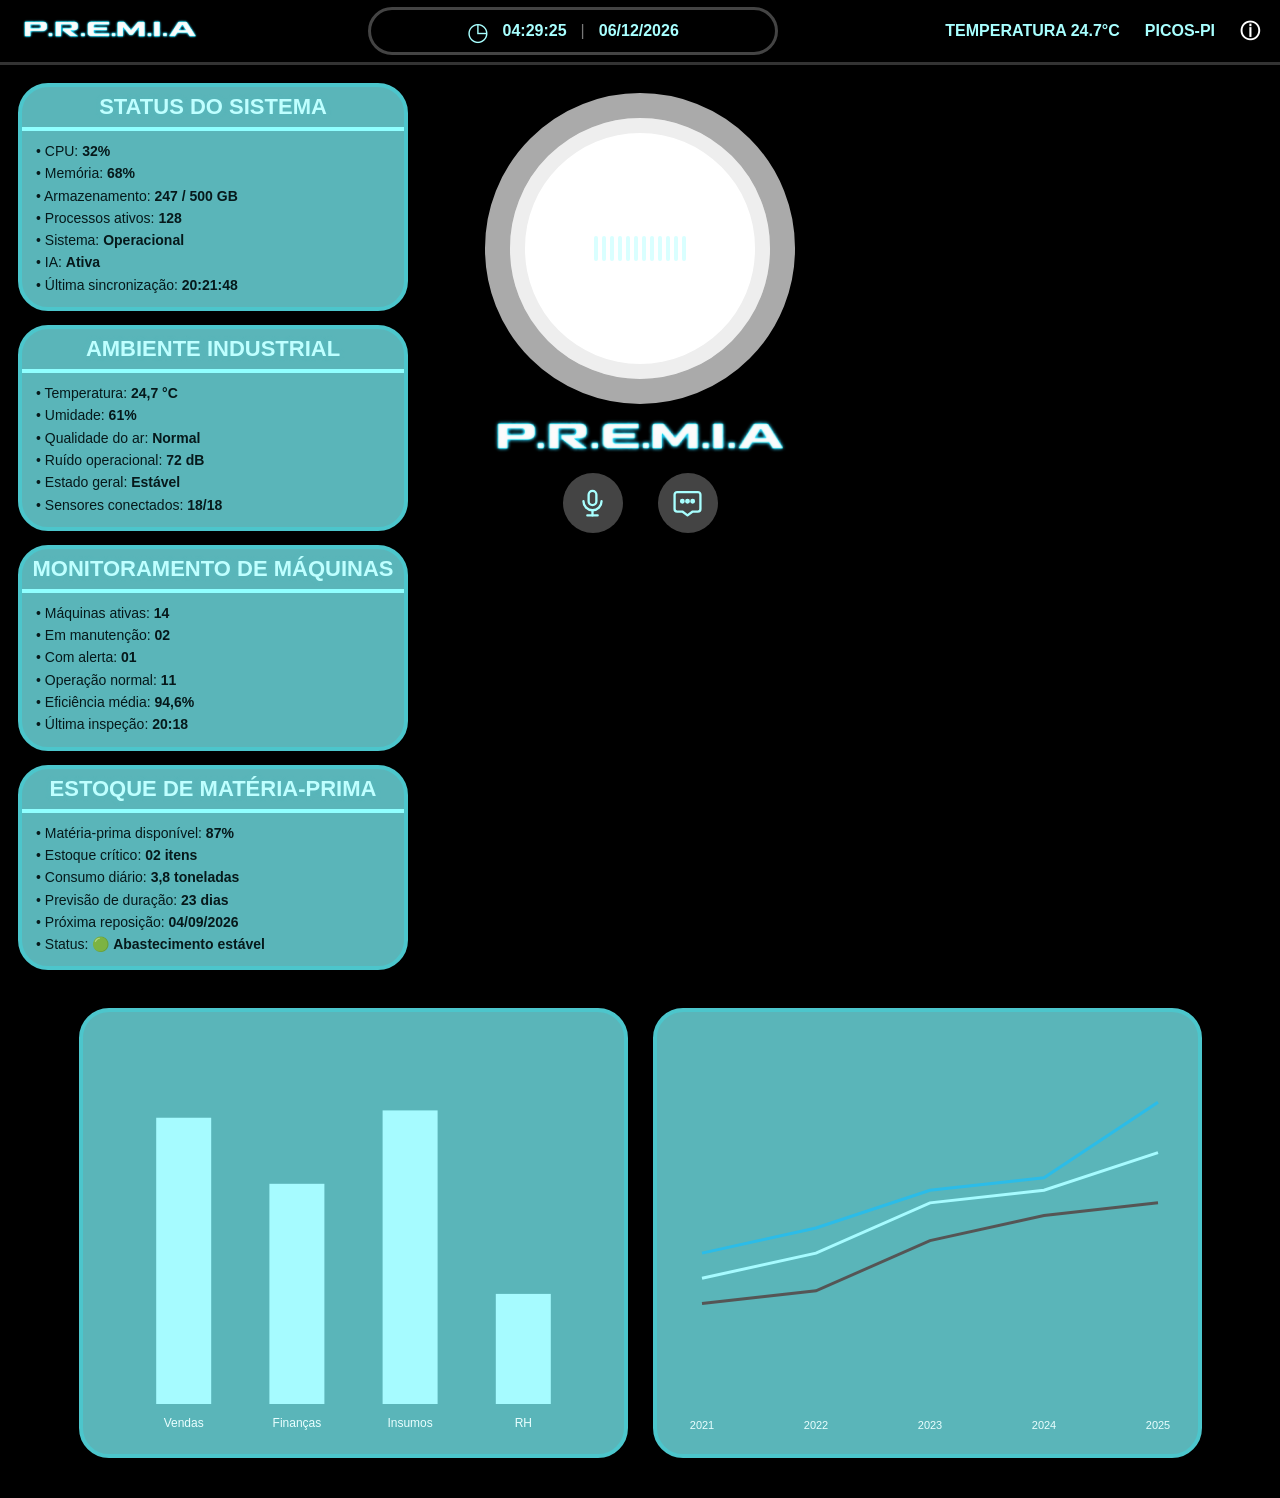
==== index.html @ b455c619 "Add files via upload" ====
<!DOCTYPE html>
<html lang="pt-BR">
<head>
    <meta charset="UTF-8">
    <meta name="viewport" content="width=device-width, initial-scale=1.0">
    <title>P.R.E.M.I.A.</title>
    <link rel="stylesheet" href="style.css">
</head>
<body>

    <!-- =====================================================
         CABEÇALHO
    ====================================================== -->
    <header class="cabecalho">
        <a href="./pag.html">
        <img src="./img/logo-premia.png" class="logo" alt="P.R.E.M.I.A. Logo">
        </a>

        <div class="relogio">
            <span>◷</span>
            <strong id="hora">00:00:00</strong>
            <span class="separador">|</span>
            <strong id="data">00/00/0000</strong>
        </div>

        <div class="local">
            <span>TEMPERATURA 24.7°C</span>
            <span>PICOS-PI</span>
            <span class="icone-info">ⓘ</span>
        </div>
    </header>

    <!-- =====================================================
         CONTEÚDO PRINCIPAL
    ====================================================== -->
    <main class="principal">

        <!-- =================================================
             LADO ESQUERDO (CARTOES DE STATUS)
        ================================================== -->
        <aside class="lateral">
            <!-- STATUS -->
            <section class="cartao">
                <h2>STATUS DO SISTEMA</h2>
                <div class="informacoes">
                    <p>• CPU: <b>32%</b></p>
                    <p>• Memória: <b>68%</b></p>
                    <p>• Armazenamento: <b>247 / 500 GB</b></p>
                    <p>• Processos ativos: <b>128</b></p>
                    <p>• Sistema: <b>Operacional</b></p>
                    <p>• IA: <b>Ativa</b></p>
                    <p>• Última sincronização: <b>20:21:48</b></p>
                </div>
            </section>

            <!-- AMBIENTE -->
            <section class="cartao">
                <h2>AMBIENTE INDUSTRIAL</h2>
                <div class="informacoes">
                    <p>• Temperatura: <b>24,7 °C</b></p>
                    <p>• Umidade: <b>61%</b></p>
                    <p>• Qualidade do ar: <b>Normal</b></p>
                    <p>• Ruído operacional: <b>72 dB</b></p>
                    <p>• Estado geral: <b>Estável</b></p>
                    <p>• Sensores conectados: <b>18/18</b></p>
                </div>
            </section>

            <!-- MÁQUINAS -->
            <section class="cartao">
                <h2>MONITORAMENTO DE MÁQUINAS</h2>
                <div class="informacoes">
                    <p>• Máquinas ativas: <b>14</b></p>
                    <p>• Em manutenção: <b>02</b></p>
                    <p>• Com alerta: <b>01</b></p>
                    <p>• Operação normal: <b>11</b></p>
                    <p>• Eficiência média: <b>94,6%</b></p>
                    <p>• Última inspeção: <b>20:18</b></p>
                </div>
            </section>

            <!-- ESTOQUE -->
            <section class="cartao">
                <h2>ESTOQUE DE MATÉRIA-PRIMA</h2>
                <div class="informacoes">
                    <p>• Matéria-prima disponível: <b>87%</b></p>
                    <p>• Estoque crítico: <b>02 itens</b></p>
                    <p>• Consumo diário: <b>3,8 toneladas</b></p>
                    <p>• Previsão de duração: <b>23 dias</b></p>
                    <p>• Próxima reposição: <b>04/09/2026</b></p>
                    <p>• Status: 🟢 <b>Abastecimento estável</b></p>
                </div>
            </section>
        </aside>

        <!-- =================================================
             CENTRO (ASSISTENTE E CARROSSEL)
        ================================================== -->
        <section class="centro">

            <!-- CÍRCULO DA P.R.E.M.I.A. -->
            <div class="circulo-premia">
                <div class="onda">
                    <span></span><span></span><span></span><span></span>
                    <span></span><span></span><span></span><span></span>
                    <span></span><span></span><span></span><span></span>
                </div>
            </div>

            <img src="./img/logo-premia.png" class="logo-grande" alt="P.R.E.M.I.A. Logo Grande">

            <!-- BOTÕES -->
            <div class="botoes">
                <!-- MICROFONE -->
                <button id="microfone" title="Falar com a P.R.E.M.I.A.">
                    <svg viewBox="0 0 24 24" class="icone">
                        <path d="M12 14a3 3 0 0 0 3-3V6a3 3 0 0 0-6 0v5a3 3 0 0 0 3 3Z"></path>
                        <path d="M5 11a7 7 0 0 0 14 0"></path>
                        <path d="M12 18v4"></path>
                        <path d="M8 22h8"></path>
                    </svg>
                </button>

                <!-- MENSAGEM -->
                <button id="mensagem" title="Abrir conversa">
                    <svg viewBox="0 0 24 24" class="icone">
                        <path d="M20 4H4a2 2 0 0 0-2 2v11a2 2 0 0 0 2 2h4l4 3 4-3h4a2 2 0 0 0 2-2V6a2 2 0 0 0-2-2Z"></path>
                        <circle cx="8" cy="11" r="1"></circle>
                        <circle cx="12" cy="11" r="1"></circle>
                        <circle cx="16" cy="11" r="1"></circle>
                    </svg>
                </button>
            </div>

            <!-- RESPOSTA DO ÁUDIO -->
            <div id="respostaAudio" class="resposta-audio">
                <div class="cabecalho-resposta">
                    <span class="ponto"></span>
                    <strong>P.R.E.M.I.A.</strong>
                </div>

                <div class="mensagem-usuario-audio">
                    <small>VOCÊ DISSE</small>
                    <p id="textoUsuario">Clique no microfone e fale.</p>
                </div>

                <div class="mensagem-bot-audio">
                    <small>P.R.E.M.I.A.</small>
                    <p id="textoResposta">Estou pronta para ajudar.</p>
                </div>

                <div class="status-audio">🔊 SISTEMA DE ÁUDIO ATIVO</div>
            </div>
        </section>

        <!-- =================================================
             LADO DIREITO (CHAT)
        ================================================== -->
        <aside id="chatbox" class="chatbox">
            <div class="chat-cabecalho">
                <strong>CONVERSA</strong>
            </div>

            <div id="mensagens" class="mensagens">
                <div class="mensagem-bot">
                    Olá! Sou sua assistente virtual P.R.E.M.I.A.<br><br>
                    Em que posso ajudá-lo(a) hoje?
                </div>
            </div>

            <div class="chat-input-area">
                <input type="text" id="chatInput" placeholder="Escrever uma mensagem...">
                <button id="sendBtn">➤</button>
            </div>
        </aside>
    </main>

    <!-- =====================================================
         GRÁFICOS
    ====================================================== -->
<section class="graficos">
    <div class="grafico">
        <canvas id="barChart"></canvas>
    </div>

    <div class="grafico">
        <canvas id="lineChart"></canvas>
    </div>
</section>

<script src="script.js"></script>

</body>
</html>
---- style.css ----
/* ===================================================== 
   RESET E CONFIGURAÇÕES GERAIS
===================================================== */ 
* { 
    margin: 0; 
    padding: 0; 
    box-sizing: border-box; 
} 

html, body { 
    width: 100%; 
    min-height: 100%; 
} 

body { 
    font-family: "Segoe UI", Arial, sans-serif; 
    background: #000; 
    color: white; 
    overflow-x: hidden; 
} 

/* ===================================================== 
   CABEÇALHO 
===================================================== */ 
.cabecalho { 
    width: 100%; 
    height: 65px; 
    border-bottom: 3px solid #333; 
    display: flex; 
    align-items: center; 
    justify-content: space-between; 
    padding: 0 20px; 
    background: #000; 
} 

.logo { 
    width: 180px; 
    height: auto; 
} 

.relogio { 
    width: 410px; 
    height: 48px; 
    border: 3px solid #444; 
    border-radius: 30px; 
    display: flex; 
    justify-content: center; 
    align-items: center; 
    gap: 14px; 
    color: #a8ffff; 
} 

.relogio span:first-child { 
    font-size: 25px; 
} 

.relogio strong { 
    font-size: 16px; 
} 

.separador { 
    color: #777; 
} 

.local { 
    display: flex; 
    align-items: center; 
    gap: 25px; 
    color: #a8ffff; 
    font-weight: bold; 
} 

/* ===================================================== 
   PRINCIPAL 
===================================================== */ 
.principal { 
    width: 100%; 
    min-height: 820px; 
    display: grid; 
    grid-template-columns: 390px 1fr 390px; 
    gap: 15px; 
    padding: 18px; 
    background: #000; 
} 

/* ===================================================== 
   LADO ESQUERDO 
===================================================== */ 
.lateral { 
    display: flex; 
    flex-direction: column; 
    gap: 14px; 
} 

.cartao { 
    background: #5ab5b9; 
    border: 4px solid #4cc6cc; 
    border-radius: 30px; 
    overflow: hidden; 
    color: #06191b; 
} 

.cartao h2 { 
    text-align: center; 
    font-size: 22px; 
    padding: 7px 5px; 
    color: #bfffff; 
    border-bottom: 4px solid #8fffff; 
    text-shadow: 0 0 5px #58b8bd; 
} 

.informacoes { 
    padding: 10px 14px; 
} 

.informacoes p { 
    font-size: 14px; 
    line-height: 1.45; 
    margin-bottom: 2px; 
} 

.informacoes b { 
    font-weight: 800; 
} 

/* ===================================================== 
   CENTRO 
===================================================== */ 
.centro { 
    min-width: 0; 
    display: flex; 
    flex-direction: column; 
    align-items: center; 
    justify-content: flex-start; 
    position: relative; 
    padding: 10px; 
} 

.circulo-premia { 
    width: min(380px, 75%); 
    aspect-ratio: 1; 
    border-radius: 50%; 
    background: #fff; 
    border: 25px solid #aaa; 
    box-shadow: inset 0 0 0 15px #eee; 
    display: flex; 
    align-items: center; 
    justify-content: center; 
} 

.onda { 
    width: 70%; 
    height: 100px; 
    display: flex; 
    align-items: center; 
    justify-content: center; 
    gap: 4px; 
} 

.onda span { 
    width: 4px; 
    height: 25px; 
    background: #d9ffff; 
    border-radius: 5px; 
    animation: onda 1s infinite ease-in-out; 
} 

.onda span:nth-child(2) { animation-delay: .1s; } 
.onda span:nth-child(3) { animation-delay: .2s; } 
.onda span:nth-child(4) { animation-delay: .3s; } 
.onda span:nth-child(5) { animation-delay: .4s; } 
.onda span:nth-child(6) { animation-delay: .5s; } 
.onda span:nth-child(7) { animation-delay: .6s; } 
.onda span:nth-child(8) { animation-delay: .5s; } 
.onda span:nth-child(9) { animation-delay: .4s; } 
.onda span:nth-child(10) { animation-delay: .3s; } 
.onda span:nth-child(11) { animation-delay: .2s; } 
.onda span:nth-child(12) { animation-delay: .1s; } 

@keyframes onda { 
    0%, 100% { height: 20px; } 
    50% { height: 70px; } 
} 

.logo-grande { 
    width: 300px; 
    height: auto; 
    margin-top: 10px;
} 

/* ===================================================== 
   BOTÕES 
===================================================== */ 
.botoes { 
    display: flex; 
    justify-content: center; 
    align-items: center; 
    gap: 35px; 
    margin-top: 15px; 
} 

.botoes button { 
    width: 60px; 
    height: 60px; 
    border-radius: 50%; 
    border: none; 
    background: #444; 
    display: flex; 
    align-items: center; 
    justify-content: center; 
    cursor: pointer; 
    transition: .3s; 
} 

.botoes button:hover { 
    background: #58b8bd; 
    box-shadow: 0 0 15px #58b8bd; 
    transform: scale(1.08); 
} 

.icone { 
    width: 31px; 
    height: 31px; 
    fill: none; 
    stroke: #a8ffff; 
    stroke-width: 1.8; 
    stroke-linecap: round; 
    stroke-linejoin: round; 
} 

.botoes button:hover .icone { 
    stroke: white; 
} 

#microfone.ouvindo { 
    background: #58b8bd; 
    box-shadow: 0 0 15px #58b8bd, 0 0 35px #58b8bd; 
    animation: pulsar 1s infinite; 
} 

@keyframes pulsar { 
    0% { transform: scale(1); } 
    50% { transform: scale(1.12); } 
    100% { transform: scale(1); } 
} 

/* ===================================================== 
   RESPOSTA DO ÁUDIO 
===================================================== */ 
.resposta-audio { 
    width: min(430px, 90%); 
    margin-top: 15px; 
    padding: 15px; 
    background: #111; 
    border: 2px solid #4daeb3; 
    border-radius: 20px; 
    box-shadow: 0 0 15px rgba(88, 184, 189, .25); 
    opacity: 0; 
    transform: translateY(10px); 
    pointer-events: none; 
    transition: .3s; 
} 

.resposta-audio.mostrar { 
    opacity: 1; 
    transform: translateY(0); 
    pointer-events: auto; 
} 

.cabecalho-resposta { 
    display: flex; 
    align-items: center; 
    gap: 8px; 
    color: #a8ffff; 
    font-size: 14px; 
    margin-bottom: 12px; 
} 

.ponto { 
    width: 10px; 
    height: 10px; 
    border-radius: 50%; 
    background: #58b8bd; 
    box-shadow: 0 0 8px #58b8bd; 
} 

.mensagem-usuario-audio { 
    background: #2b5558; 
    border-radius: 15px 15px 4px 15px; 
    padding: 10px 13px; 
    margin-bottom: 10px; 
} 

.mensagem-usuario-audio small { 
    color: #a8ffff; 
    font-size: 9px; 
    font-weight: bold; 
} 

.mensagem-usuario-audio p { 
    color: white; 
    font-size: 12px; 
    margin-top: 4px; 
    line-height: 1.4; 
} 

.mensagem-bot-audio { 
    background: #58b8bd; 
    border-radius: 15px 15px 15px 4px; 
    padding: 10px 13px; 
} 

.mensagem-bot-audio small { 
    color: #07383b; 
    font-size: 9px; 
    font-weight: bold; 
} 

.mensagem-bot-audio p { 
    color: #061719; 
    font-size: 12px; 
    font-weight: 600; 
    margin-top: 4px; 
    line-height: 1.4; 
} 

.status-audio { 
    text-align: center; 
    margin-top: 10px; 
    color: #8eecef; 
    font-size: 9px; 
} 


/* ===================================================== 
   CHAT 
===================================================== */ 
.chatbox { 
    height: 650px; 
    align-self: flex-start; 
    background: #5ab5b9; 
    border: 4px solid #4cc6cc; 
    border-radius: 30px; 
    overflow: hidden; 
    display: flex; 
    flex-direction: column; 
    opacity: 0; 
    transform: translateX(30px); 
    pointer-events: none; 
    transition: .3s; 
} 

.chatbox.aberto { 
    opacity: 1; 
    transform: translateX(0); 
    pointer-events: auto; 
} 

.chat-cabecalho { 
    height: 65px; 
    display: flex; 
    align-items: center; 
    justify-content: center; 
    border-bottom: 4px solid #8fffff; 
    color: #bfffff; 
    font-size: 23px; 
} 

.mensagens { 
    flex: 1; 
    padding: 15px; 
    overflow-y: auto; 
} 

.mensagem-bot { 
    background: #79e1e5; 
    color: #061719; 
    padding: 12px; 
    border-radius: 15px 15px 15px 4px; 
    font-size: 12px; 
    font-weight: bold; 
    margin-bottom: 10px; 
} 

.mensagem-usuario { 
    background: #2b5558; 
    color: white; 
    padding: 12px; 
    border-radius: 15px 15px 4px 15px; 
    font-size: 12px; 
    margin-bottom: 10px; 
    margin-left: 20px; 
} 

.chat-input-area { 
    display: flex; 
    gap: 7px; 
    padding: 10px; 
} 

.chat-input-area input { 
    flex: 1; 
    min-width: 0; 
    border: none; 
    outline: none; 
    background: #75d8dc; 
    border-radius: 20px; 
    padding: 12px; 
    color: #061719; 
} 

.chat-input-area input::placeholder { 
    color: #39888b; 
} 

.chat-input-area button { 
    width: 42px; 
    height: 42px; 
    border: none; 
    border-radius: 50%; 
    background: #333; 
    color: #a8ffff; 
    cursor: pointer; 
    font-size: 18px; 
} 

.chat-input-area button:hover { 
    background: #58b8bd; 
} 

/* ===================================================== 
   GRÁFICOS 
===================================================== */ 
.graficos { 
    width: 100%; 
    display: flex; 
    justify-content: center; 
    gap: 25px; 
    padding: 20px 30px 40px; 
    background: #000; 
} 

.grafico { 
    width: 45%; 
    height: 450px; 
    background: #5ab5b9; 
    border: 4px solid #4cc6cc; 
    border-radius: 30px; 
    padding: 15px;
} 

.grafico canvas { 
    width: 100%; 
    height: 100%; 
} 

/* ===================================================== 
   SOBRE 
===================================================== */ 
.sobre {
    background-color: #4cc6cc;
    color: #061719;
    width: 80%; 
    max-width: 900px;
    border-radius: 30px; 
    padding: 25px;
    margin: 40px auto;
} 

.sobre h1 {
    text-align: center;
    margin-bottom: 15px;
}

/* ===================================================== 
   RESPONSIVIDADE 
===================================================== */ 
@media (max-width: 1100px) { 
    .principal { 
        grid-template-columns: 300px 1fr; 
    } 

    .chatbox { 
        grid-column: 1 / -1; 
        width: 100%; 
        height: 500px; 
    } 

    .graficos { 
        flex-direction: column; 
    } 

    .grafico { 
        width: 100%; 
    } 
} 

@media (max-width: 750px) { 
    .cabecalho { 
        height: auto; 
        min-height: 65px; 
        flex-wrap: wrap; 
        gap: 10px; 
        padding: 10px; 
    } 

    .logo { 
        font-size: 20px; 
    } 

    .relogio { 
        width: auto; 
        flex: 1; 
        min-width: 190px; 
    } 

    .local span:not(.engrenagem) { 
        display: none; 
    } 

    .principal { 
        display: flex; 
        flex-direction: column; 
        padding: 10px; 
    } 

    .lateral { 
        width: 100%; 
    } 

    .centro { 
        order: -1; 
        min-height: auto; 
    } 

    .circulo-premia { 
        width: min(300px, 80vw); 
    } 

    .chatbox { 
        height: 500px; 
    } 

    .grafico { 
        height: 280px; 
    } 
}

.icone-info {
    color: white;
    text-decoration: none;
    font-size: 20px;
}
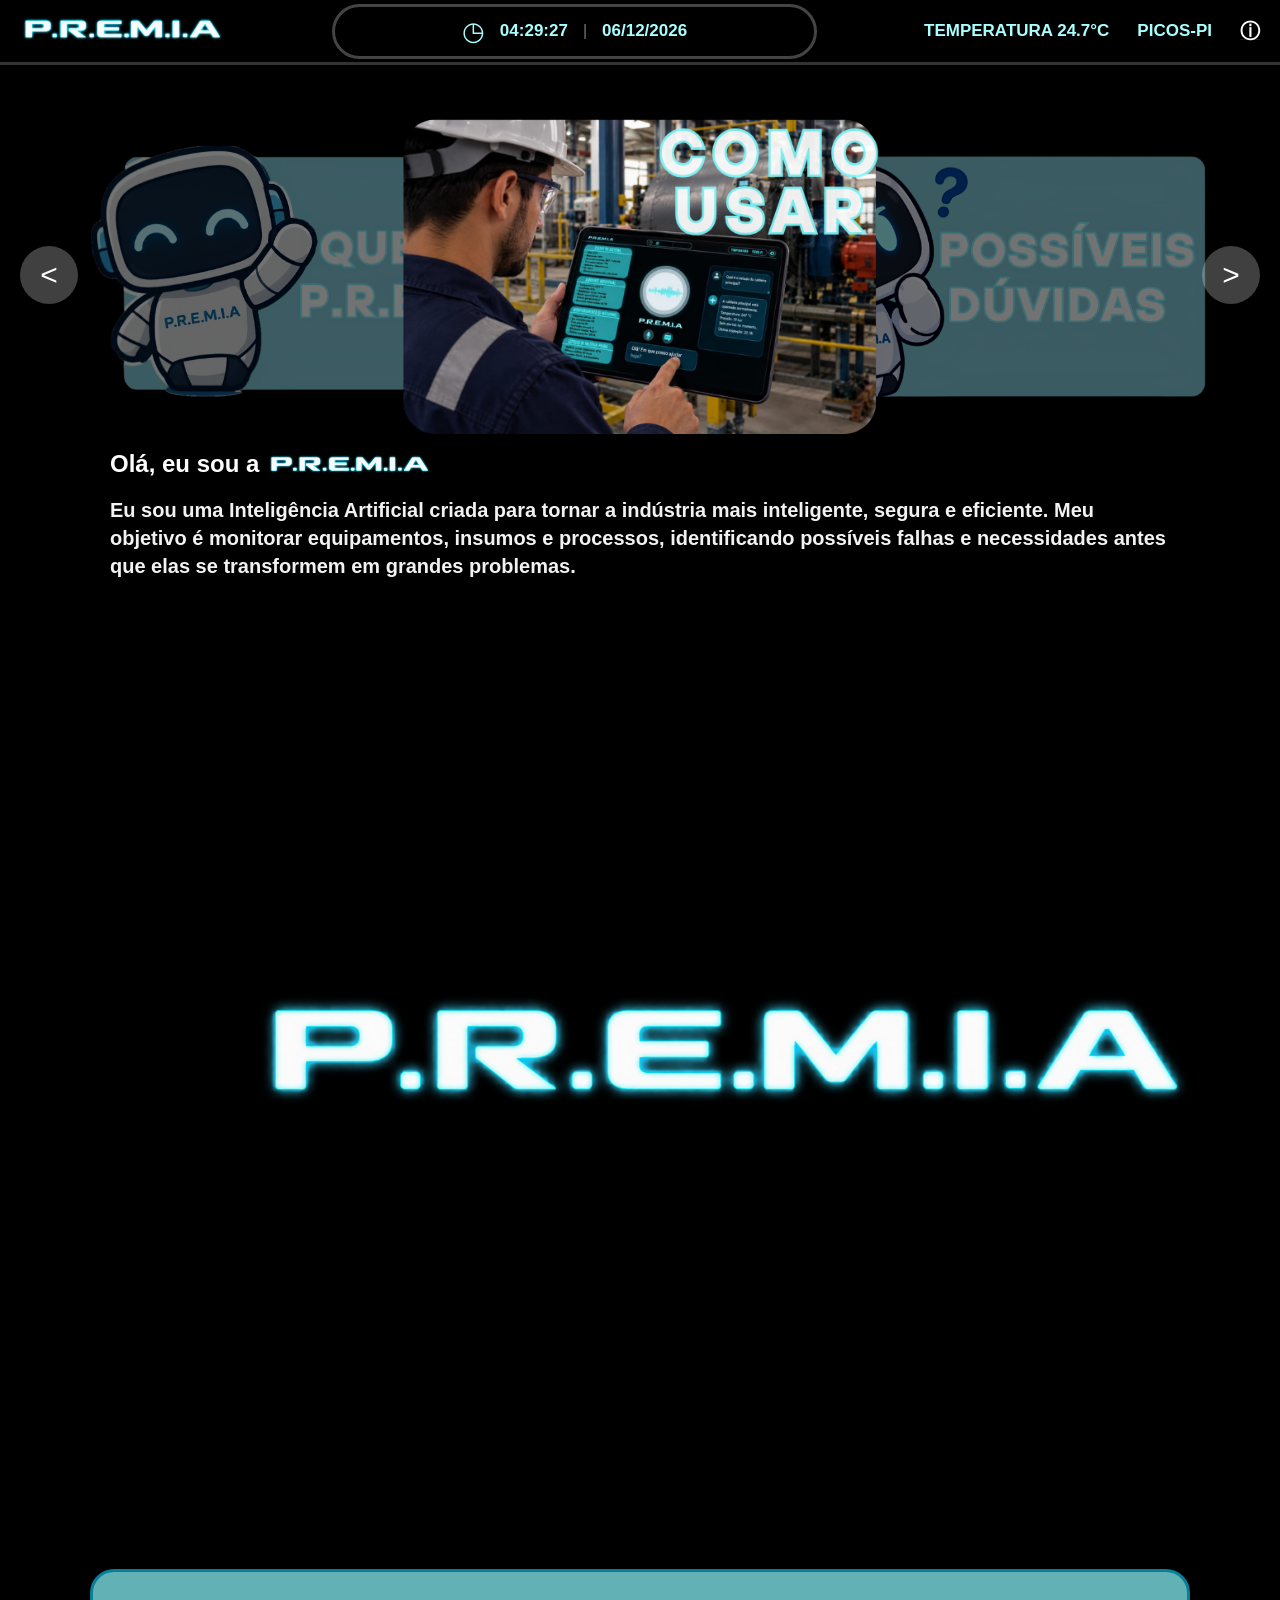
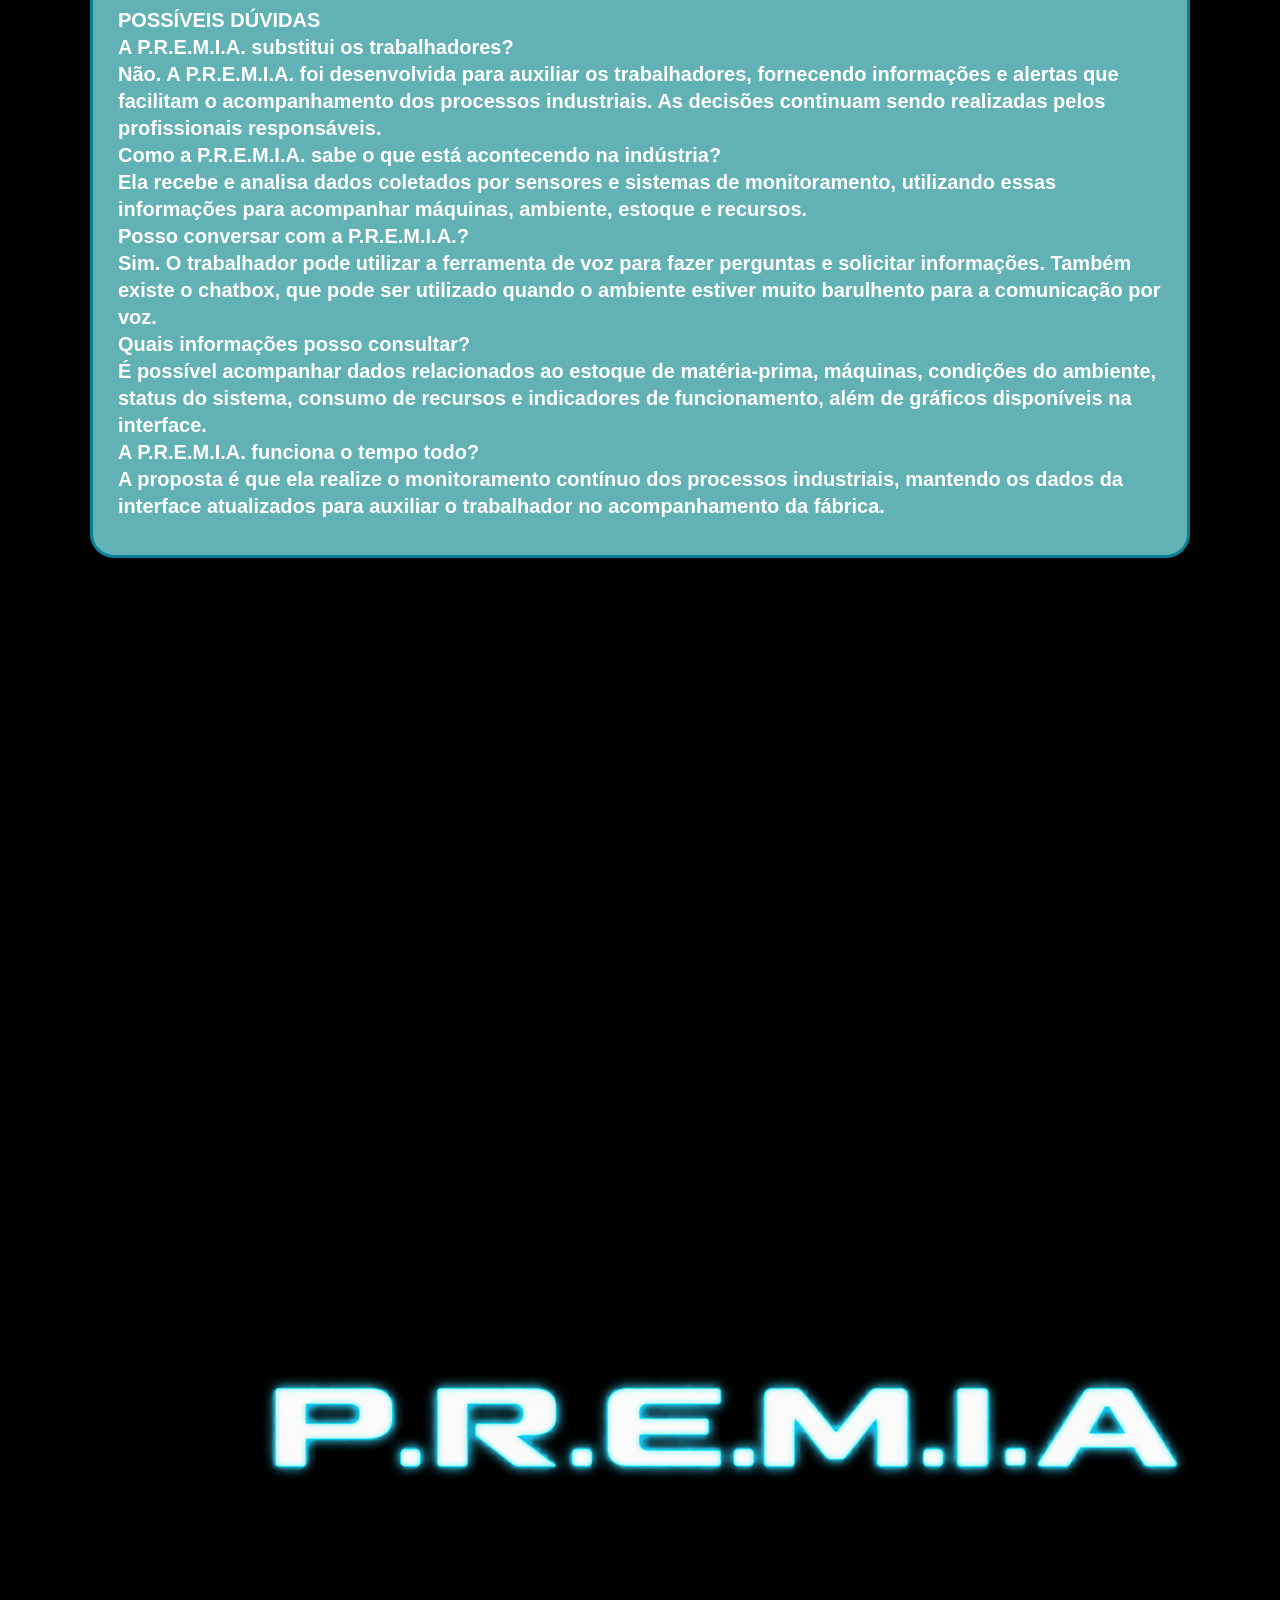
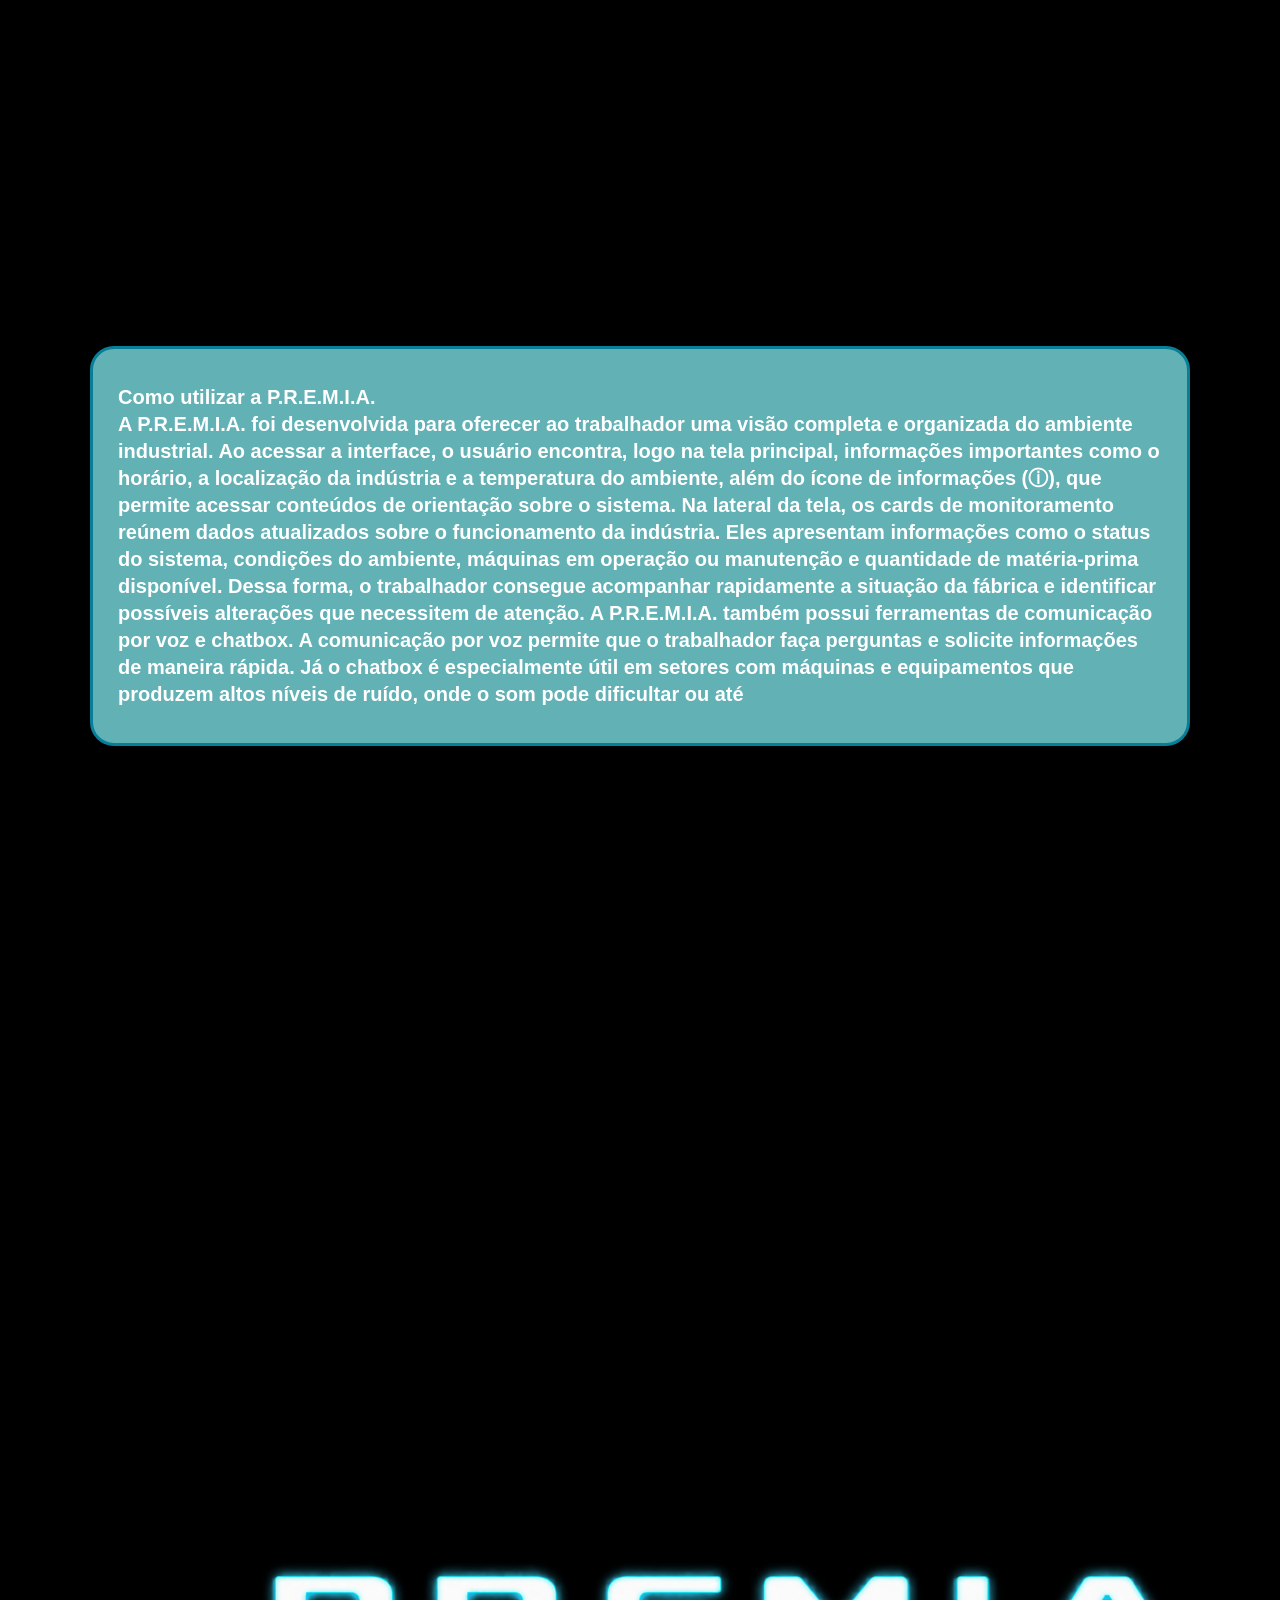
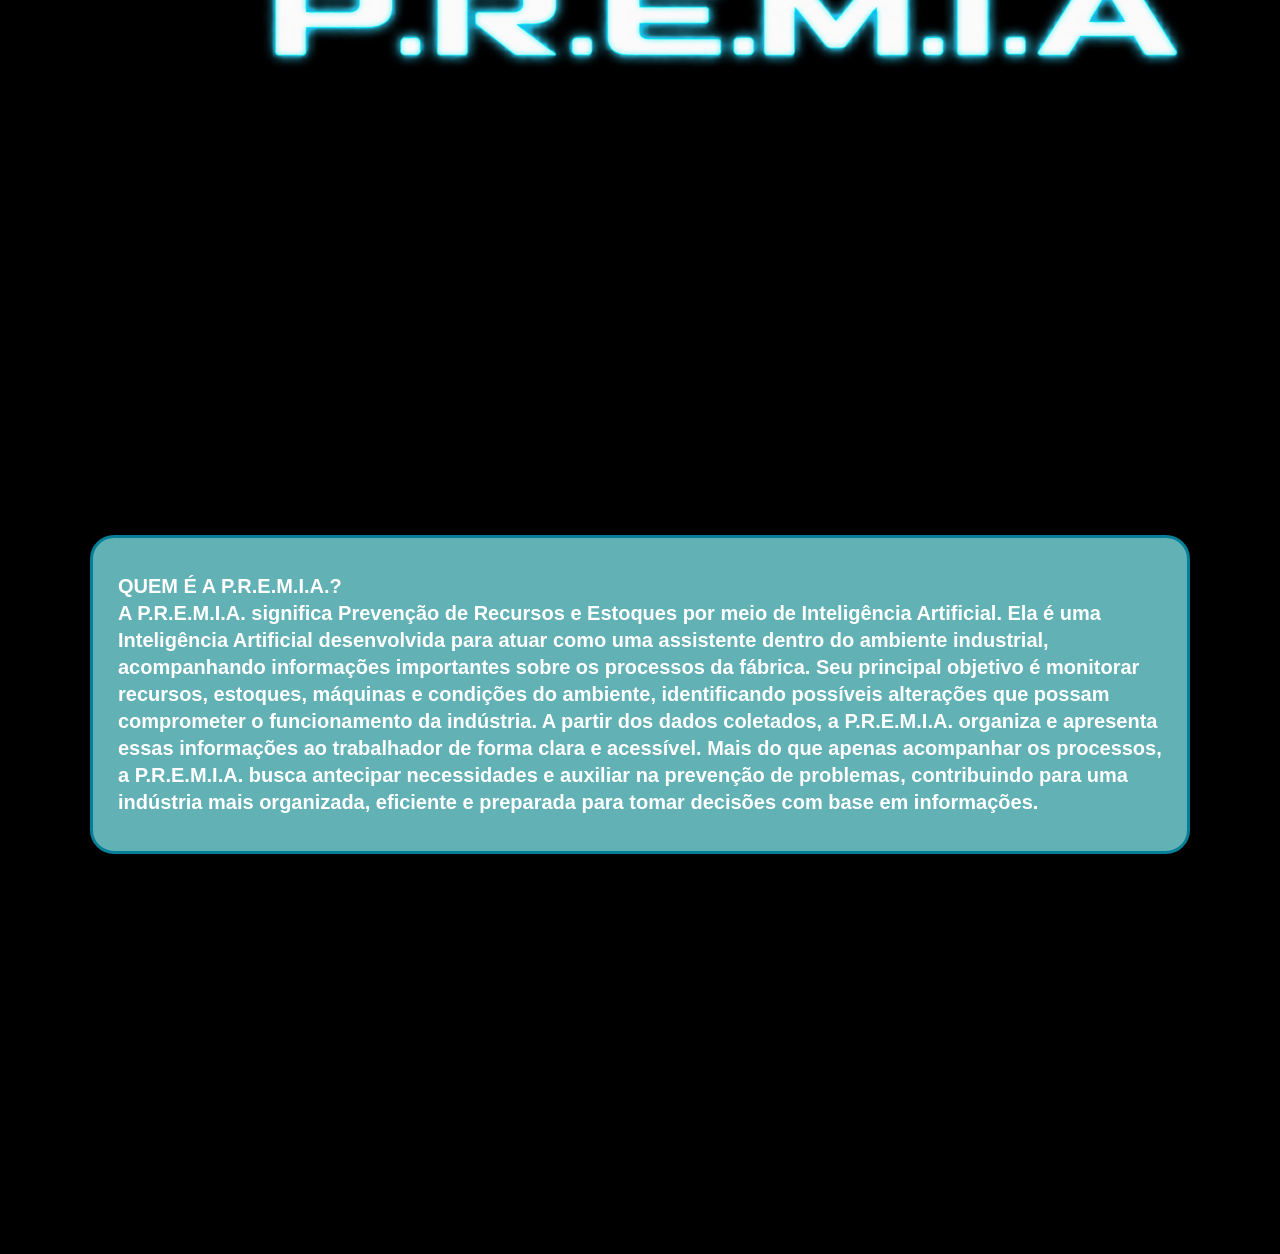
==== commit 9e189360: "Rename pag.html to index.html" ====
--- a/index.html
+++ b/index.html
@@ -1,23 +1,25 @@
 <!DOCTYPE html>
 <html lang="pt-BR">
+
 <head>
     <meta charset="UTF-8">
     <meta name="viewport" content="width=device-width, initial-scale=1.0">
     <title>P.R.E.M.I.A.</title>
-    <link rel="stylesheet" href="style.css">
+    <link rel="stylesheet" href="pag.css">
 </head>
+
 <body>
 
-    <!-- =====================================================
+    <!-- =========================
          CABEÇALHO
-    ====================================================== -->
+    ========================== -->
+
     <header class="cabecalho">
         <a href="./pag.html">
         <img src="./img/logo-premia.png" class="logo" alt="P.R.E.M.I.A. Logo">
         </a>
-
         <div class="relogio">
-            <span>◷</span>
+            <span class="icone-relogio">◷</span>
             <strong id="hora">00:00:00</strong>
             <span class="separador">|</span>
             <strong id="data">00/00/0000</strong>
@@ -26,169 +28,139 @@
         <div class="local">
             <span>TEMPERATURA 24.7°C</span>
             <span>PICOS-PI</span>
-            <span class="icone-info">ⓘ</span>
+            <a href="./index.html">
+    <span class="icone-info">ⓘ</span>
+            </a>
         </div>
     </header>
 
-    <!-- =====================================================
-         CONTEÚDO PRINCIPAL
-    ====================================================== -->
-    <main class="principal">
 
-        <!-- =================================================
-             LADO ESQUERDO (CARTOES DE STATUS)
-        ================================================== -->
-        <aside class="lateral">
-            <!-- STATUS -->
-            <section class="cartao">
-                <h2>STATUS DO SISTEMA</h2>
-                <div class="informacoes">
-                    <p>• CPU: <b>32%</b></p>
-                    <p>• Memória: <b>68%</b></p>
-                    <p>• Armazenamento: <b>247 / 500 GB</b></p>
-                    <p>• Processos ativos: <b>128</b></p>
-                    <p>• Sistema: <b>Operacional</b></p>
-                    <p>• IA: <b>Ativa</b></p>
-                    <p>• Última sincronização: <b>20:21:48</b></p>
+    <!-- =========================
+         CARROSSEL
+    ========================== -->
+
+    <section class="container-carrossel">
+
+        <div class="carousel-wrapper">
+
+            <!-- BOTÃO ESQUERDO -->
+
+            <button
+                type="button"
+                class="nav-btn prev-btn"
+                id="prevBtn"
+                aria-label="Imagem anterior">
+                <
+            </button>
+
+
+            <!-- CARDS -->
+
+            <div class="carousel-track" id="carouselTrack">
+
+                <div class="card">
+                    <a href="#quem">
+                        <img src="./img/quem.png" alt="Quem é a P.R.E.M.I.A.">
+                    </a>
+
                 </div>
-            </section>
 
-            <!-- AMBIENTE -->
-            <section class="cartao">
-                <h2>AMBIENTE INDUSTRIAL</h2>
-                <div class="informacoes">
-                    <p>• Temperatura: <b>24,7 °C</b></p>
-                    <p>• Umidade: <b>61%</b></p>
-                    <p>• Qualidade do ar: <b>Normal</b></p>
-                    <p>• Ruído operacional: <b>72 dB</b></p>
-                    <p>• Estado geral: <b>Estável</b></p>
-                    <p>• Sensores conectados: <b>18/18</b></p>
+
+                <div class="card active">
+                
+                <a href="#como">
+                    <img src="./img/como.png" alt="Como usar a P.R.E.M.I.A.">
+                </a>
                 </div>
-            </section>
 
-            <!-- MÁQUINAS -->
-            <section class="cartao">
-                <h2>MONITORAMENTO DE MÁQUINAS</h2>
-                <div class="informacoes">
-                    <p>• Máquinas ativas: <b>14</b></p>
-                    <p>• Em manutenção: <b>02</b></p>
-                    <p>• Com alerta: <b>01</b></p>
-                    <p>• Operação normal: <b>11</b></p>
-                    <p>• Eficiência média: <b>94,6%</b></p>
-                    <p>• Última inspeção: <b>20:18</b></p>
+
+                <div class="card">
+                        <a href="#duvidas">
+
+                    
+                    <img src="./img/duvidas.png" alt="Assistente P.R.E.M.I.A.">
+                        </a>
                 </div>
-            </section>
 
-            <!-- ESTOQUE -->
-            <section class="cartao">
-                <h2>ESTOQUE DE MATÉRIA-PRIMA</h2>
-                <div class="informacoes">
-                    <p>• Matéria-prima disponível: <b>87%</b></p>
-                    <p>• Estoque crítico: <b>02 itens</b></p>
-                    <p>• Consumo diário: <b>3,8 toneladas</b></p>
-                    <p>• Previsão de duração: <b>23 dias</b></p>
-                    <p>• Próxima reposição: <b>04/09/2026</b></p>
-                    <p>• Status: 🟢 <b>Abastecimento estável</b></p>
-                </div>
-            </section>
-        </aside>
-
-        <!-- =================================================
-             CENTRO (ASSISTENTE E CARROSSEL)
-        ================================================== -->
-        <section class="centro">
-
-            <!-- CÍRCULO DA P.R.E.M.I.A. -->
-            <div class="circulo-premia">
-                <div class="onda">
-                    <span></span><span></span><span></span><span></span>
-                    <span></span><span></span><span></span><span></span>
-                    <span></span><span></span><span></span><span></span>
-                </div>
             </div>
 
-            <img src="./img/logo-premia.png" class="logo-grande" alt="P.R.E.M.I.A. Logo Grande">
 
-            <!-- BOTÕES -->
-            <div class="botoes">
-                <!-- MICROFONE -->
-                <button id="microfone" title="Falar com a P.R.E.M.I.A.">
-                    <svg viewBox="0 0 24 24" class="icone">
-                        <path d="M12 14a3 3 0 0 0 3-3V6a3 3 0 0 0-6 0v5a3 3 0 0 0 3 3Z"></path>
-                        <path d="M5 11a7 7 0 0 0 14 0"></path>
-                        <path d="M12 18v4"></path>
-                        <path d="M8 22h8"></path>
-                    </svg>
-                </button>
+            <!-- BOTÃO DIREITO -->
 
-                <!-- MENSAGEM -->
-                <button id="mensagem" title="Abrir conversa">
-                    <svg viewBox="0 0 24 24" class="icone">
-                        <path d="M20 4H4a2 2 0 0 0-2 2v11a2 2 0 0 0 2 2h4l4 3 4-3h4a2 2 0 0 0 2-2V6a2 2 0 0 0-2-2Z"></path>
-                        <circle cx="8" cy="11" r="1"></circle>
-                        <circle cx="12" cy="11" r="1"></circle>
-                        <circle cx="16" cy="11" r="1"></circle>
-                    </svg>
-                </button>
+            <button
+                type="button"
+                class="nav-btn next-btn"
+                id="nextBtn"
+                aria-label="Próxima imagem">
+                >
+            </button>
+
+        </div>
+
+
+        <!-- =========================
+             TEXTO
+        ========================== -->
+
+        <div class="info-section">
+            <div class="greeting">
+                <span>Olá, eu sou a</span>
+                <img src="./img/logo-premia.png" class="logo-inline" alt="P.R.E.M.I.A.">
             </div>
 
-            <!-- RESPOSTA DO ÁUDIO -->
-            <div id="respostaAudio" class="resposta-audio">
-                <div class="cabecalho-resposta">
-                    <span class="ponto"></span>
-                    <strong>P.R.E.M.I.A.</strong>
-                </div>
+                        <p class="description">
+                Eu sou uma Inteligência Artificial criada para tornar a indústria mais inteligente, segura e eficiente. Meu objetivo é monitorar equipamentos, insumos e processos, identificando possíveis falhas e necessidades antes que elas se transformem em grandes problemas.
+            </p>
+        </div>
 
-                <div class="mensagem-usuario-audio">
-                    <small>VOCÊ DISSE</small>
-                    <p id="textoUsuario">Clique no microfone e fale.</p>
-                </div>
+        <img  class="logopag" src="./img/logo-premia.png">
 
-                <div class="mensagem-bot-audio">
-                    <small>P.R.E.M.I.A.</small>
-                    <p id="textoResposta">Estou pronta para ajudar.</p>
-                </div>
+<div class="carddebaixo">
 
-                <div class="status-audio">🔊 SISTEMA DE ÁUDIO ATIVO</div>
-            </div>
-        </section>
+<p class="duvidas" id="duvidas">
+    POSSÍVEIS DÚVIDAS<br></p>
+    <p>
+    A P.R.E.M.I.A. substitui os trabalhadores?<br>
+    Não. A P.R.E.M.I.A. foi desenvolvida para auxiliar os trabalhadores, fornecendo informações e alertas que facilitam o acompanhamento dos processos industriais. As decisões continuam sendo realizadas pelos profissionais responsáveis.<br>
+    Como a P.R.E.M.I.A. sabe o que está acontecendo na indústria?<br>
+    Ela recebe e analisa dados coletados por sensores e sistemas de monitoramento, utilizando essas informações para acompanhar máquinas, ambiente, estoque e recursos.<br>
+    Posso conversar com a P.R.E.M.I.A.?<br>
+    Sim. O trabalhador pode utilizar a ferramenta de voz para fazer perguntas e solicitar informações. Também existe o chatbox, que pode ser utilizado quando o ambiente estiver muito barulhento para a comunicação por voz.<br>
+    Quais informações posso consultar?<br>
+    É possível acompanhar dados relacionados ao estoque de matéria-prima, máquinas, condições do ambiente, status do sistema, consumo de recursos e indicadores de funcionamento, além de gráficos disponíveis na interface.<br>
+    A P.R.E.M.I.A. funciona o tempo todo?<br>
+    A proposta é que ela realize o monitoramento contínuo dos processos industriais, mantendo os dados da interface atualizados para auxiliar o trabalhador no acompanhamento da fábrica.
+</p>
+</div>
 
-        <!-- =================================================
-             LADO DIREITO (CHAT)
-        ================================================== -->
-        <aside id="chatbox" class="chatbox">
-            <div class="chat-cabecalho">
-                <strong>CONVERSA</strong>
-            </div>
+        <img  class="logopag" src="./img/logo-premia.png">
 
-            <div id="mensagens" class="mensagens">
-                <div class="mensagem-bot">
-                    Olá! Sou sua assistente virtual P.R.E.M.I.A.<br><br>
-                    Em que posso ajudá-lo(a) hoje?
-                </div>
-            </div>
 
-            <div class="chat-input-area">
-                <input type="text" id="chatInput" placeholder="Escrever uma mensagem...">
-                <button id="sendBtn">➤</button>
-            </div>
-        </aside>
-    </main>
 
-    <!-- =====================================================
-         GRÁFICOS
-    ====================================================== -->
-<section class="graficos">
-    <div class="grafico">
-        <canvas id="barChart"></canvas>
-    </div>
+<div class="carddebaixo">
+<p class="como" id="como">
+Como utilizar a P.R.E.M.I.A.</p>
+A P.R.E.M.I.A. foi desenvolvida para oferecer ao trabalhador uma visão completa e organizada do ambiente industrial. Ao acessar a interface, o usuário encontra, logo na tela principal, informações importantes como o horário, a localização da indústria e a temperatura do ambiente, além do ícone de informações (ⓘ), que permite acessar conteúdos de orientação sobre o sistema.
+Na lateral da tela, os cards de monitoramento reúnem dados atualizados sobre o funcionamento da indústria. Eles apresentam informações como o status do sistema, condições do ambiente, máquinas em operação ou manutenção e quantidade de matéria-prima disponível. Dessa forma, o trabalhador consegue acompanhar rapidamente a situação da fábrica e identificar possíveis alterações que necessitem de atenção.
+A P.R.E.M.I.A. também possui ferramentas de comunicação por voz e chatbox. A comunicação por voz permite que o trabalhador faça perguntas e solicite informações de maneira rápida. Já o chatbox é especialmente útil em setores com máquinas e equipamentos que produzem altos níveis de ruído, onde o som pode dificultar ou até </p>
+    
+</div>
 
-    <div class="grafico">
-        <canvas id="lineChart"></canvas>
-    </div>
-</section>
+        <img  class="logopag" src="./img/logo-premia.png">
 
-<script src="script.js"></script>
 
+<div class="carddebaixo">
+<p class="quem" id="quem">
+    QUEM É A P.R.E.M.I.A.?
+</p>
+<p>
+    A P.R.E.M.I.A. significa Prevenção de Recursos e Estoques por meio de Inteligência Artificial. Ela é uma Inteligência Artificial desenvolvida para atuar como uma assistente dentro do ambiente industrial, acompanhando informações importantes sobre os processos da fábrica.
+Seu principal objetivo é monitorar recursos, estoques, máquinas e condições do ambiente, identificando possíveis alterações que possam comprometer o funcionamento da indústria. A partir dos dados coletados, a P.R.E.M.I.A. organiza e apresenta essas informações ao trabalhador de forma clara e acessível.
+Mais do que apenas acompanhar os processos, a P.R.E.M.I.A. busca antecipar necessidades e auxiliar na prevenção de problemas, contribuindo para uma indústria mais organizada, eficiente e preparada para tomar decisões com base em informações.
+</p>
+</div>
+
+<script src="pag.js"></script>
 </body>
-</html>+
+</html>
--- a/pag.css
+++ b/pag.css
@@ -0,0 +1,459 @@
+* {
+    margin: 0;
+    padding: 0;
+    box-sizing: border-box;
+}
+
+body {
+    font-family: "Segoe UI", Arial, sans-serif;
+    background: #000;
+    color: white;
+    overflow-x: hidden;
+}
+
+
+/* =====================================================
+   CABEÇALHO
+===================================================== */
+
+.cabecalho {
+    width: 100%;
+    height: 65px;
+    border-bottom: 3px solid #333;
+    display: flex;
+    align-items: center;
+    justify-content: space-between;
+    padding: 0 20px;
+    background: #000;
+
+}
+
+.cabecalho {
+    position: fixed;
+    top: 0;
+    left: 0;
+    width: 100%;
+    z-index: 1000;
+    transition: transform 0.3s ease;
+}
+
+.logo {
+    width: 205px;
+    height: auto;
+}
+
+
+/* =====================================================
+   RELÓGIO
+===================================================== */
+
+.relogio {
+    width: 485px;
+    height: 55px;
+
+    border: 3px solid #444;
+    border-radius: 30px;
+
+    display: flex;
+    justify-content: center;
+    align-items: center;
+
+    gap: 15px;
+
+    color: #a8ffff;
+}
+
+.icone-relogio {
+    font-size: 26px;
+}
+
+.relogio strong {
+    font-size: 17px;
+}
+
+.separador {
+    color: #777;
+}
+
+
+/* =====================================================
+   LOCAL
+===================================================== */
+
+.local {
+    display: flex;
+    align-items: center;
+    gap: 28px;
+    text-decoration: none !important;
+    color: #a8ffff !important;
+    font-size: 17px;
+    font-weight: bold;
+}
+
+
+/* =====================================================
+   CARROSSEL
+===================================================== */
+
+.container-carrossel {
+    width: 100%;
+    overflow: hidden;
+    background: #000;
+    padding-top: 20px;
+    margin-top: 80px;
+}
+
+
+/* Área do carrossel */
+
+.carousel-wrapper {
+    width: 100%;
+    height: 350px;
+
+    position: relative;
+
+    overflow: hidden;
+}
+
+
+/* =====================================================
+   CARDS
+===================================================== */
+
+.carousel-track {
+    width: 100%;
+    height: 100%;
+
+    position: relative;
+}
+
+
+/* Todos os cards */
+
+.card {
+    position: absolute;
+
+    top: 50%;
+
+    width: 520px;
+    height: 480px;
+
+    overflow: hidden;
+
+
+    opacity: 0.4;
+
+    transition:
+        left 0.45s ease,
+        transform 0.45s ease,
+        opacity 0.45s ease;
+
+    z-index: 1;
+}
+
+
+/* =====================================================
+   CARD ATIVO
+===================================================== */
+
+.card.active {
+    width: 640px;
+    height: 360px;
+
+    left: 50%;
+
+    transform:
+        translate(-50%, -50%);
+
+    opacity: 1;
+
+    z-index: 3;
+}
+
+
+/* =====================================================
+   CARD ANTERIOR
+===================================================== */
+
+.card.prev {
+    left: 50%;
+
+    transform:
+        translate(calc(-50% - 320px), -50%);
+
+    opacity: 0.45;
+
+    z-index: 2;
+}
+
+
+/* =====================================================
+   PRÓXIMO CARD
+===================================================== */
+
+.card.next {
+    left: 50%;
+
+    transform:
+        translate(calc(-50% + 320px), -50%);
+
+    opacity: 0.45;
+
+    z-index: 2;
+}
+
+
+/* =====================================================
+   IMAGENS
+===================================================== */
+
+.card img {
+    width: 100%;
+    height: 100%;
+    display: block;
+    object-fit: contain;}
+
+
+/* =====================================================
+   BOTÕES
+===================================================== */
+
+.nav-btn {
+    position: absolute;
+
+    top: 50%;
+
+    transform: translateY(-50%);
+
+    width: 58px;
+    height: 58px;
+
+    border: none;
+    border-radius: 50%;
+
+    background: rgba(255, 255, 255, 0.25);
+
+    color: white;
+
+    font-size: 30px;
+
+    display: flex;
+    align-items: center;
+    justify-content: center;
+
+    cursor: pointer;
+
+    z-index: 10;
+
+    transition: background 0.2s ease;
+}
+
+.nav-btn:hover {
+    background: rgba(255, 255, 255, 0.5);
+}
+
+.nav-btn:active {
+    transform: translateY(-50%) scale(0.95);
+}
+
+.prev-btn {
+    left: 20px;
+}
+
+.next-btn {
+    right: 20px;
+}
+
+
+/* =====================================================
+   TEXTO
+===================================================== */
+
+.info-section {
+    width: 100%;
+    max-width: 1100px;
+    border-radius: 30px;
+    margin: 0 auto;
+    padding: 0 20px;
+
+    text-align: left;
+}
+
+.greeting {
+    display: flex;
+    align-items: center;
+
+    gap: 8px;
+
+    margin-bottom: 18px;
+
+    font-size: 24px;
+
+    font-weight: 700;
+}
+
+.logo-inline {
+    width: 165px;
+    height: auto;
+}
+
+.description {
+    width: 100%;
+    max-width: 1080px;
+
+    font-size: 20px;
+
+    line-height: 1.4;
+
+    font-weight: 700;
+
+    color: #f2f2f2;
+}
+
+
+/* =====================================================
+   TABLET
+===================================================== */
+
+@media (max-width: 1100px) {
+
+    .card.active {
+        width: 560px;
+        height: 315px;
+    }
+
+    .card.prev {
+        transform:
+            translate(calc(-50% - 280px), -50%);
+    }
+
+    .card.next {
+        transform:
+            translate(calc(-50% + 280px), -50%);
+    }
+
+}
+
+
+/* =====================================================
+   CELULAR
+===================================================== */
+
+@media (max-width: 700px) {
+
+    .cabecalho {
+        height: 65px;
+        padding: 8px 12px;
+    }
+
+    .logo {
+        width: 130px;
+    }
+
+    .relogio {
+        width: 220px;
+        height: 42px;
+        gap: 7px;
+    }
+
+    .relogio strong {
+        font-size: 12px;
+    }
+
+    .icone-relogio {
+        font-size: 20px;
+    }
+
+    .local {
+        display: none;
+    }
+
+
+    .carousel-wrapper {
+        height: 245px;
+    }
+
+
+    .card {
+        width: 180px;
+        height: 101px;
+    }
+
+    .card.active {
+        width: 350px;
+        height: 197px;
+    }
+
+    .card.prev {
+        transform:
+            translate(calc(-50% - 175px), -50%);
+    }
+
+    .card.next {
+        transform:
+            translate(calc(-50% + 175px), -50%);
+    }
+
+
+    .nav-btn {
+        width: 42px;
+        height: 42px;
+
+        font-size: 22px;
+    }
+
+    .prev-btn {
+        left: 8px;
+    }
+
+    .next-btn {
+        right: 8px;
+    }
+
+
+    .greeting {
+        font-size: 20px;
+    }
+
+    .logo-inline {
+        width: 130px;
+    }
+
+    .description {
+        font-size: 16px;
+    }
+}
+
+.carddebaixo{
+    width: 100%;
+    max-width: 1100px;
+
+    margin: 45px auto 30px;
+    padding: 35px 25px;
+
+    background: #62b1b5;
+
+    border: 3px solid #087f99;
+    border-radius: 24px;
+
+    color: white;
+    margin-bottom: 400px;
+    font-size: 20px;
+    font-weight: bold;
+    line-height: 1.35;
+}
+
+.logopag{
+    width: 950px;
+    height: 100%;
+    margin-top:  400px;
+    margin-bottom:  400px;
+margin-left: 250px;
+}
+
+
+.icone-info {
+    color: white;
+    text-decoration: none;
+    font-size: 20px;
+}
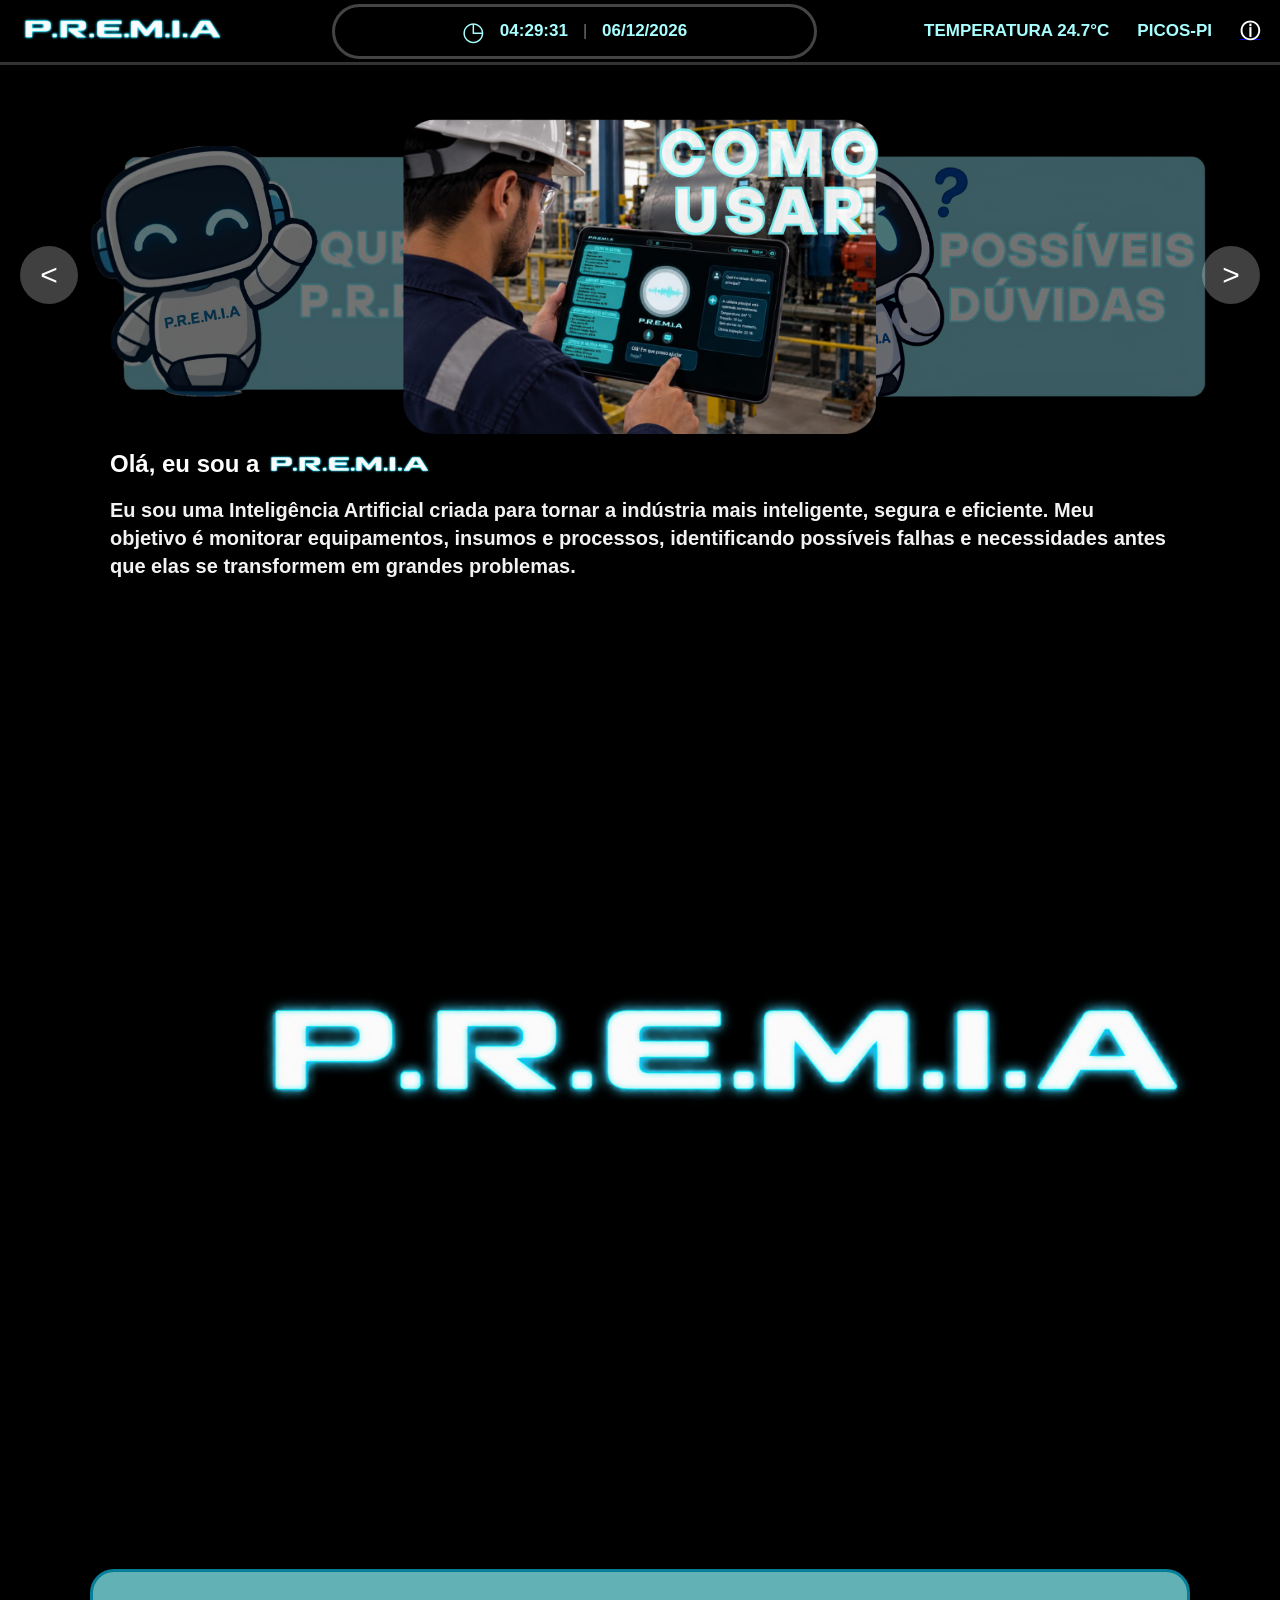
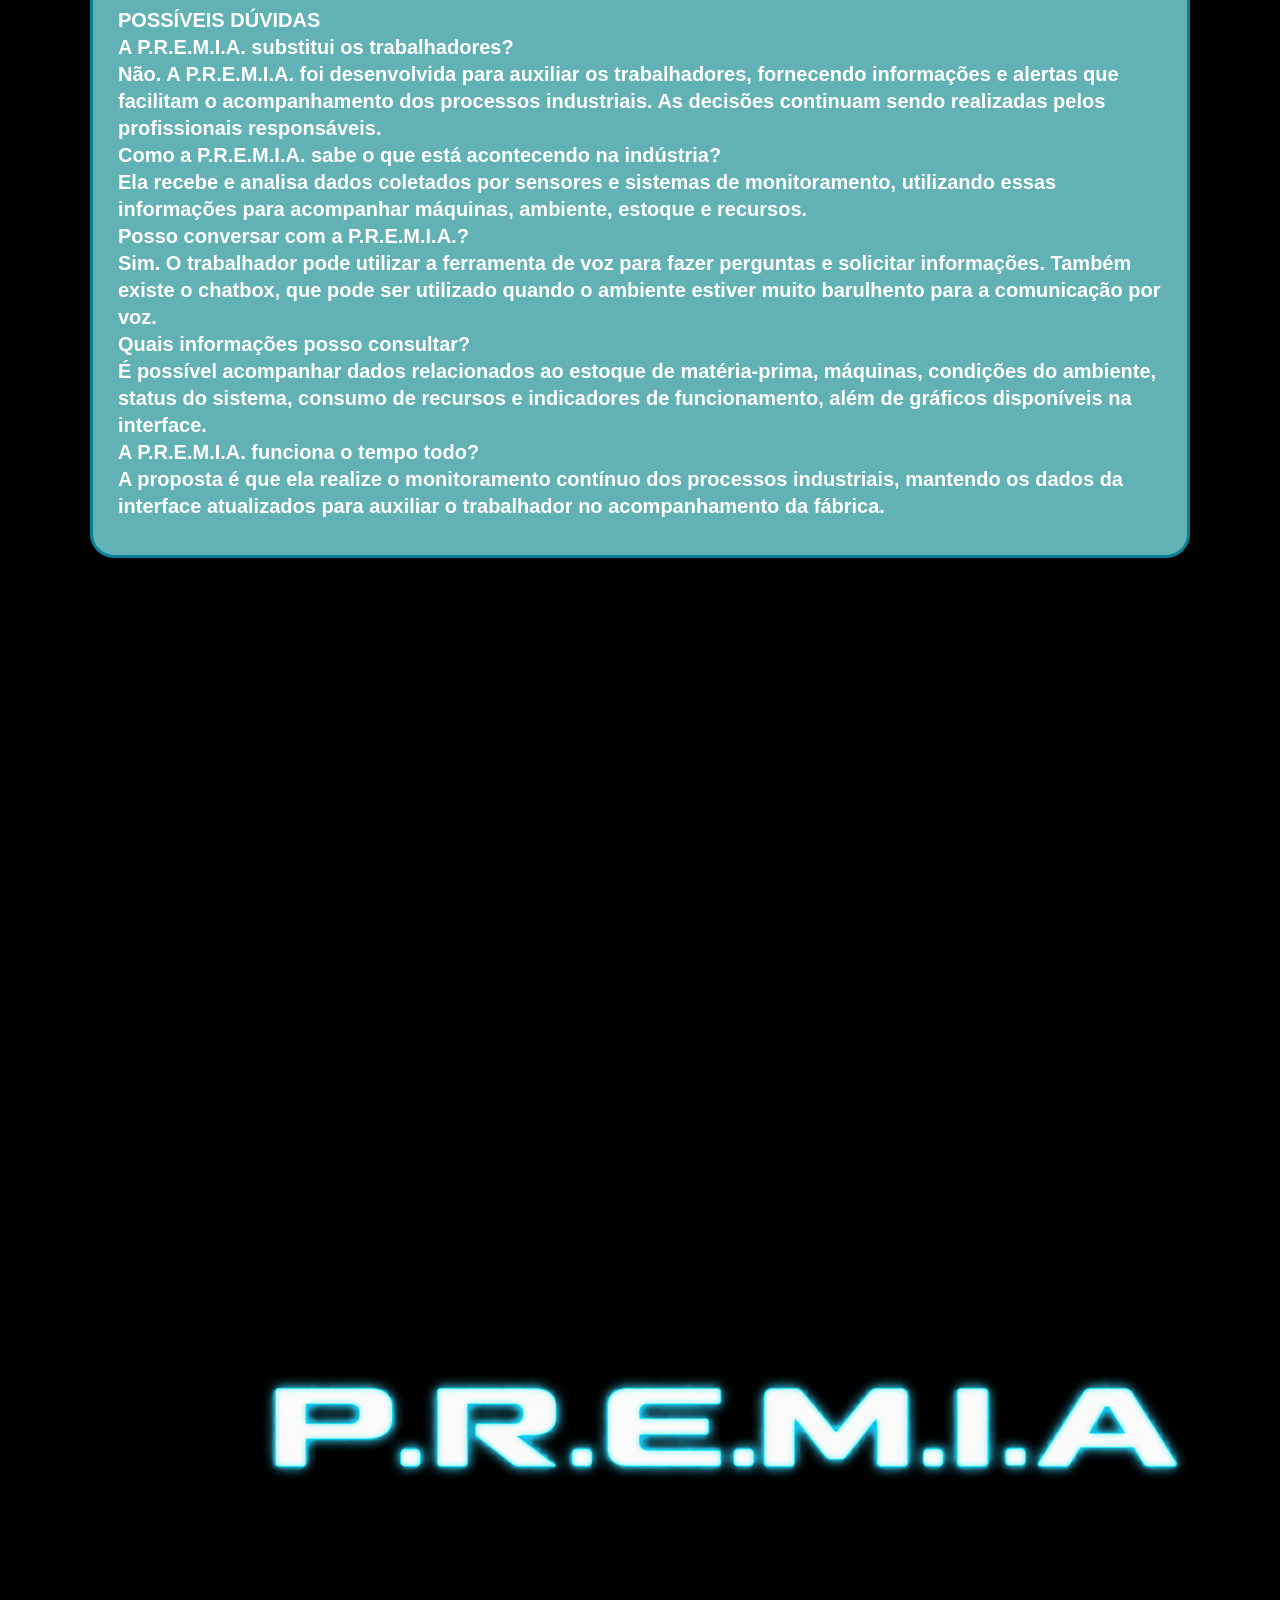
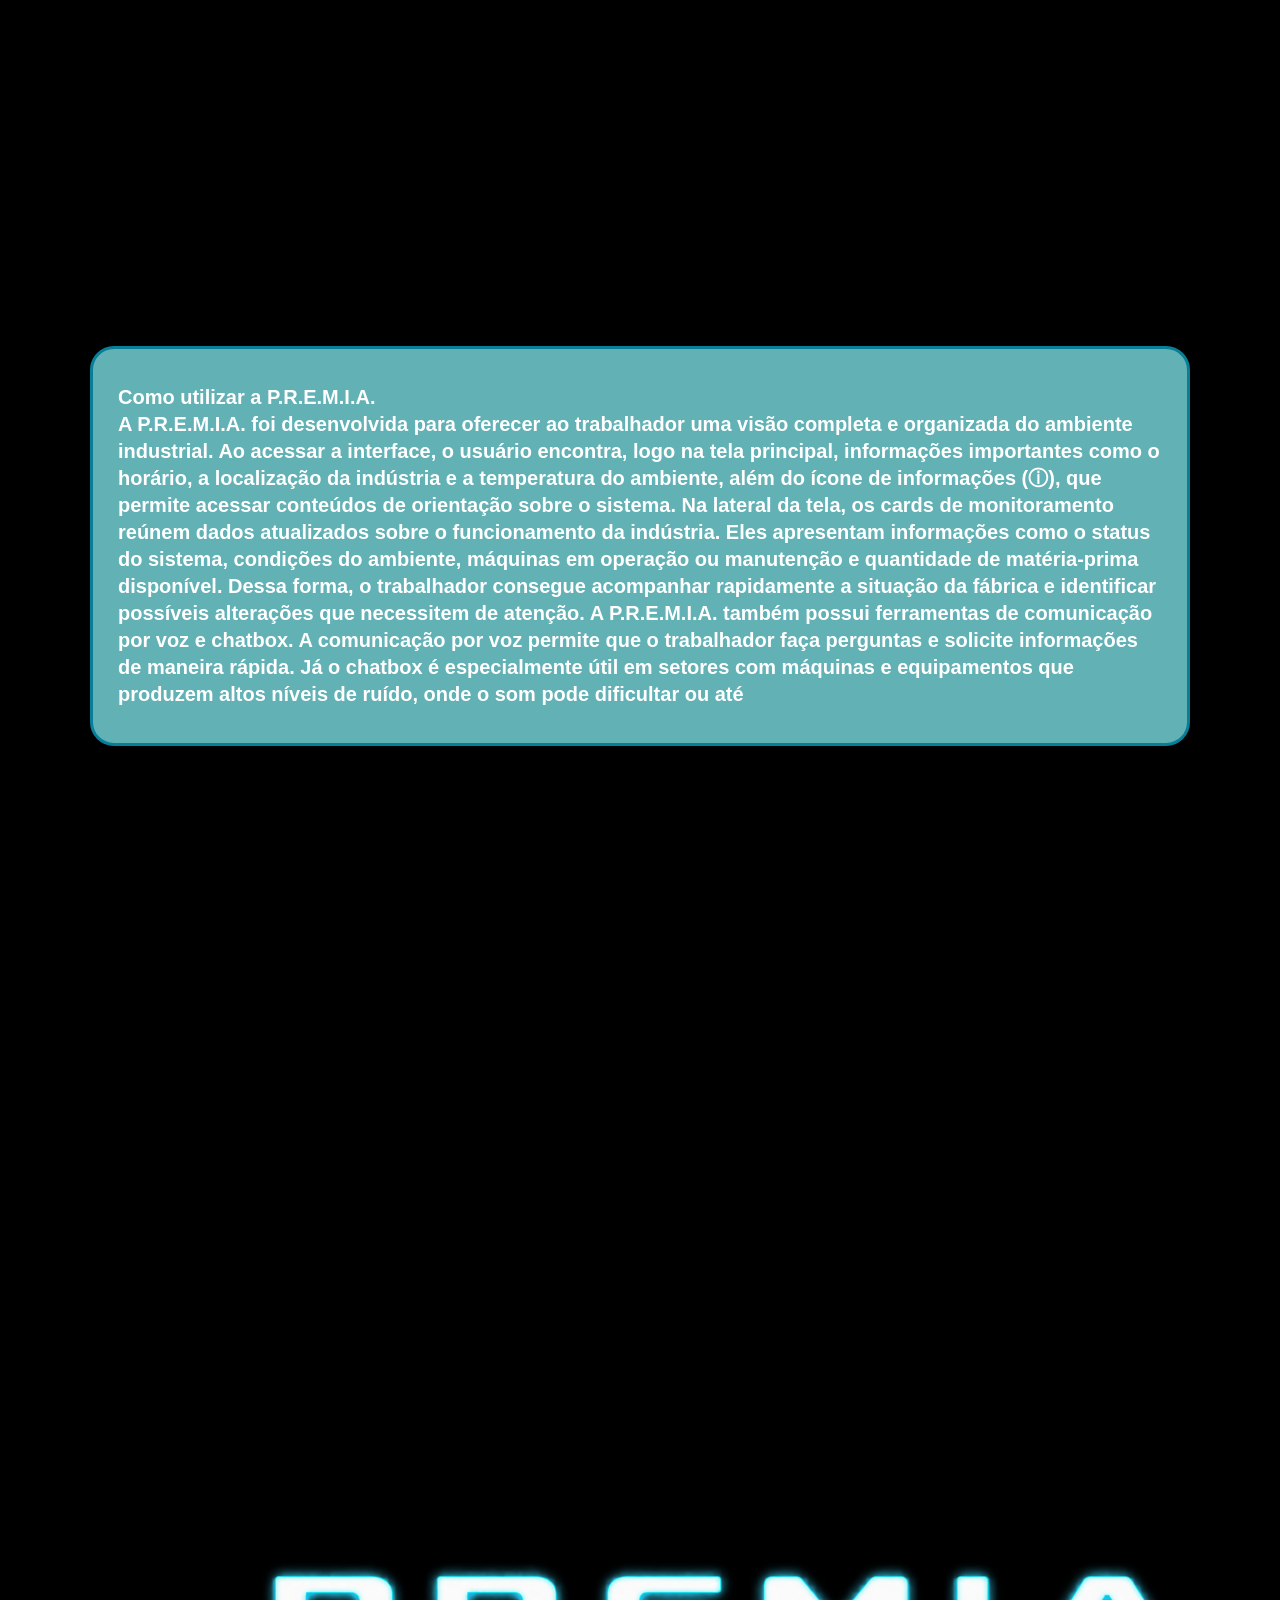
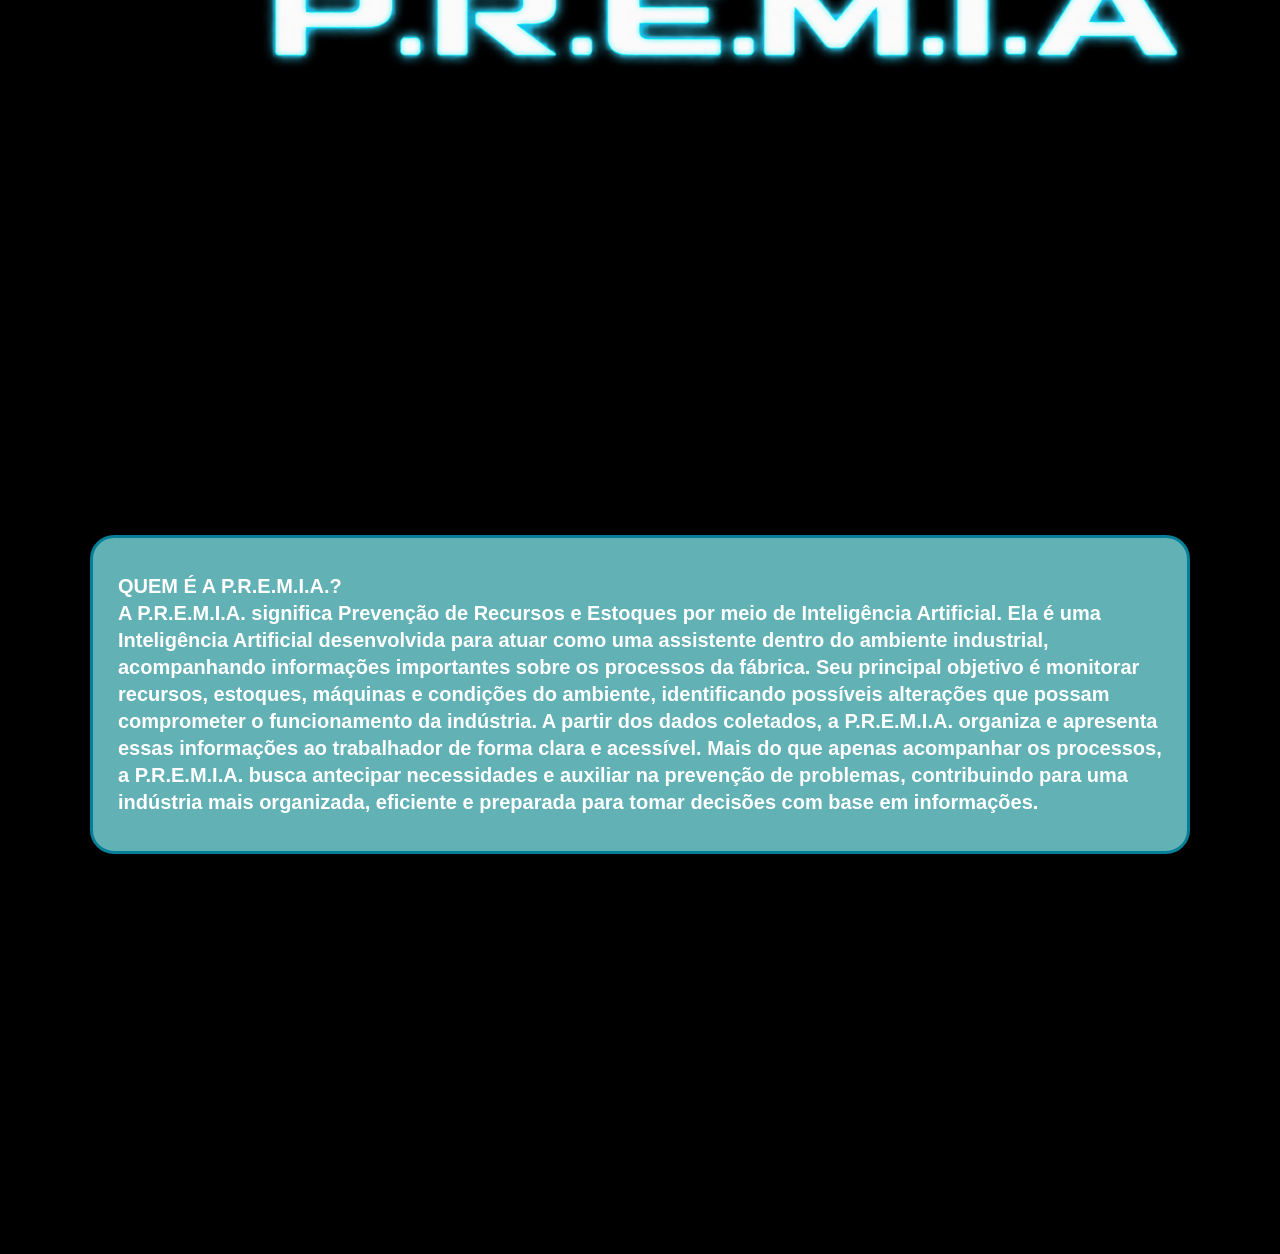
==== commit 0648f7c7: "Update index.html" ====
--- a/index.html
+++ b/index.html
@@ -15,7 +15,7 @@
     ========================== -->
 
     <header class="cabecalho">
-        <a href="./pag.html">
+        <a href="./index.html">
         <img src="./img/logo-premia.png" class="logo" alt="P.R.E.M.I.A. Logo">
         </a>
         <div class="relogio">
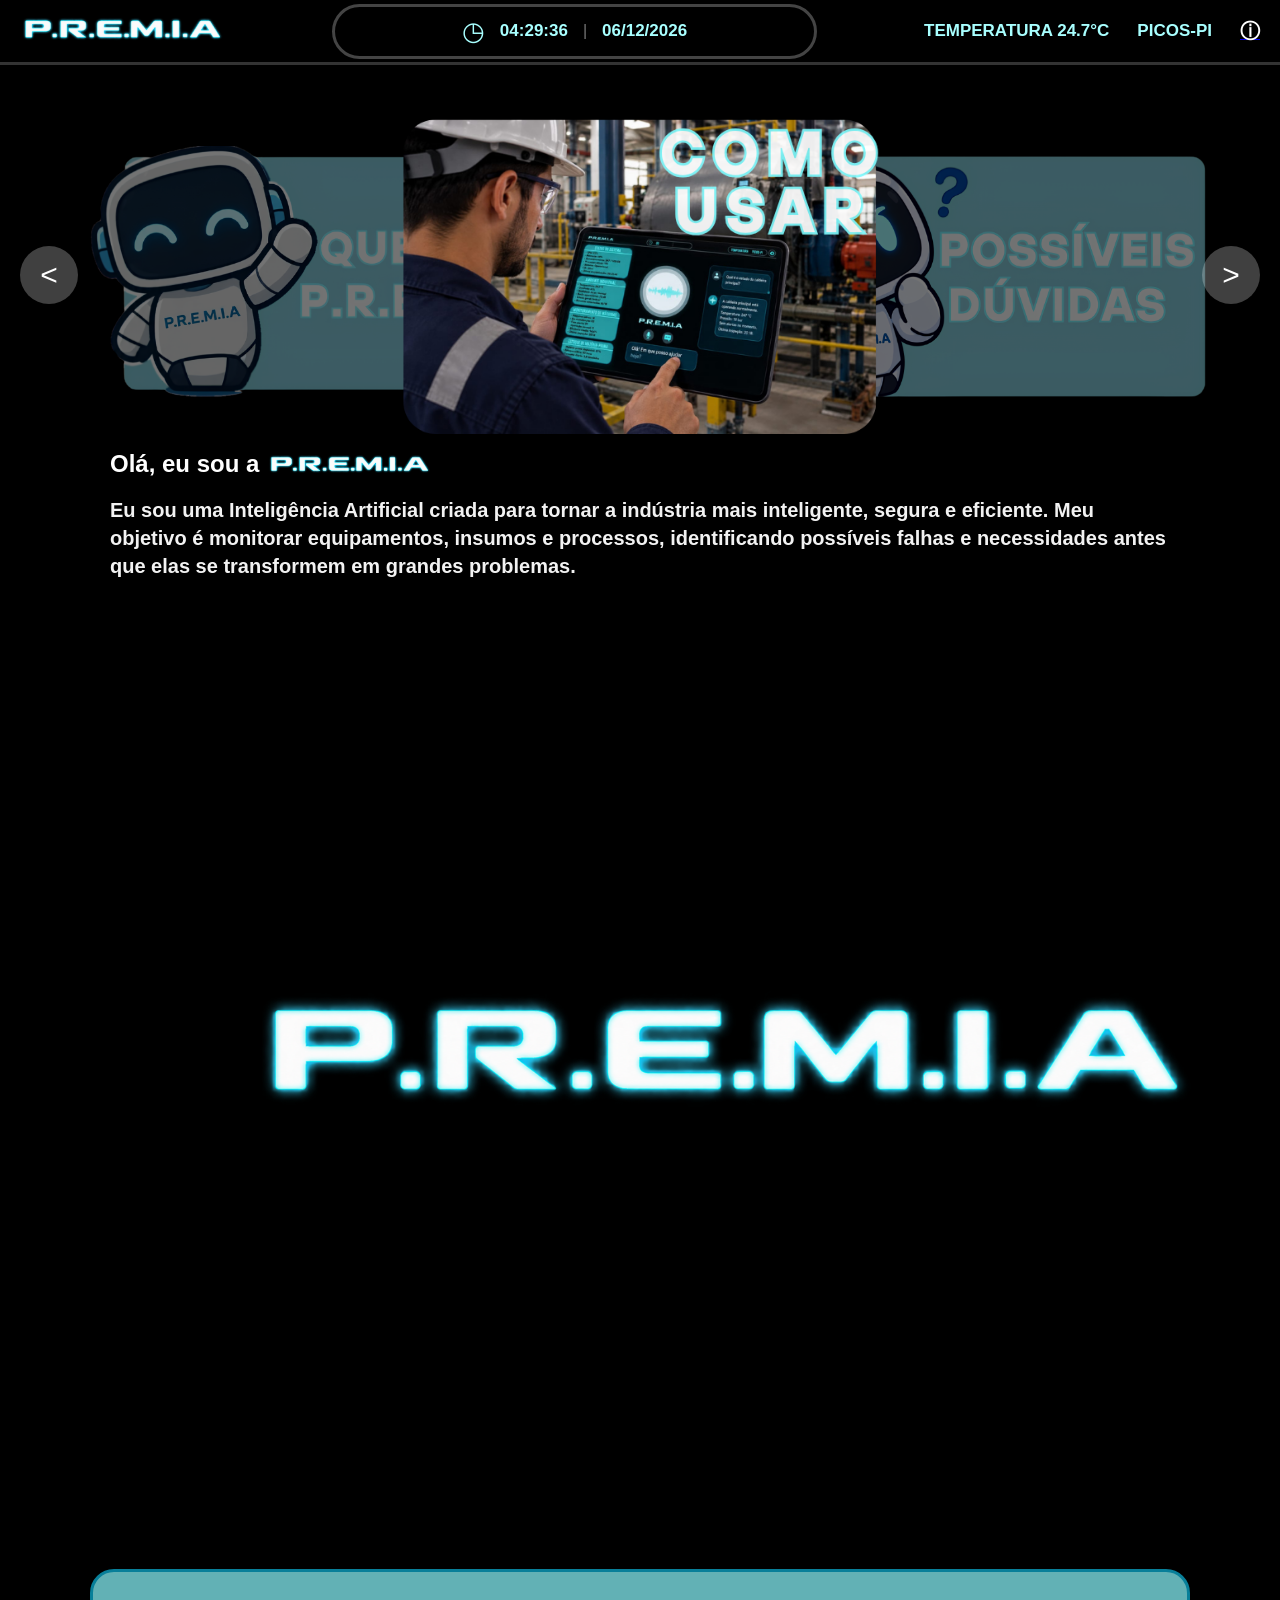
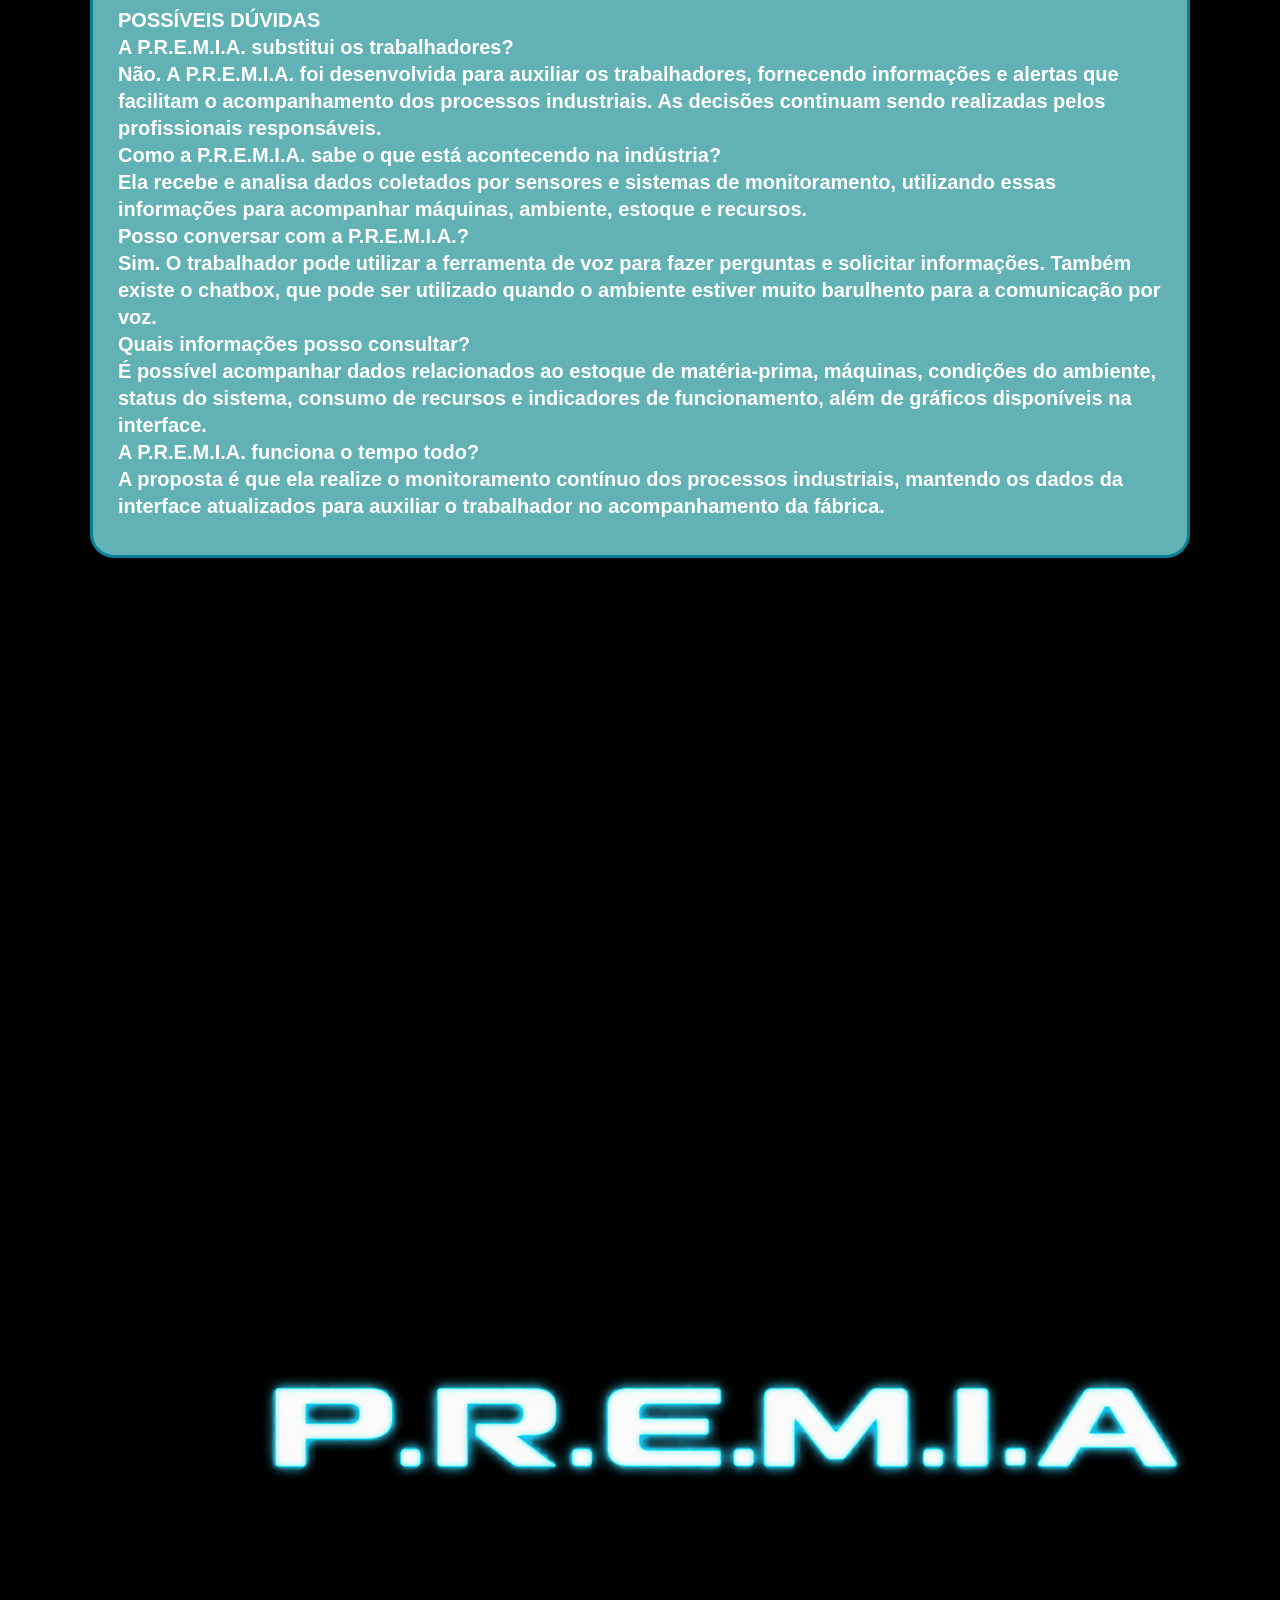
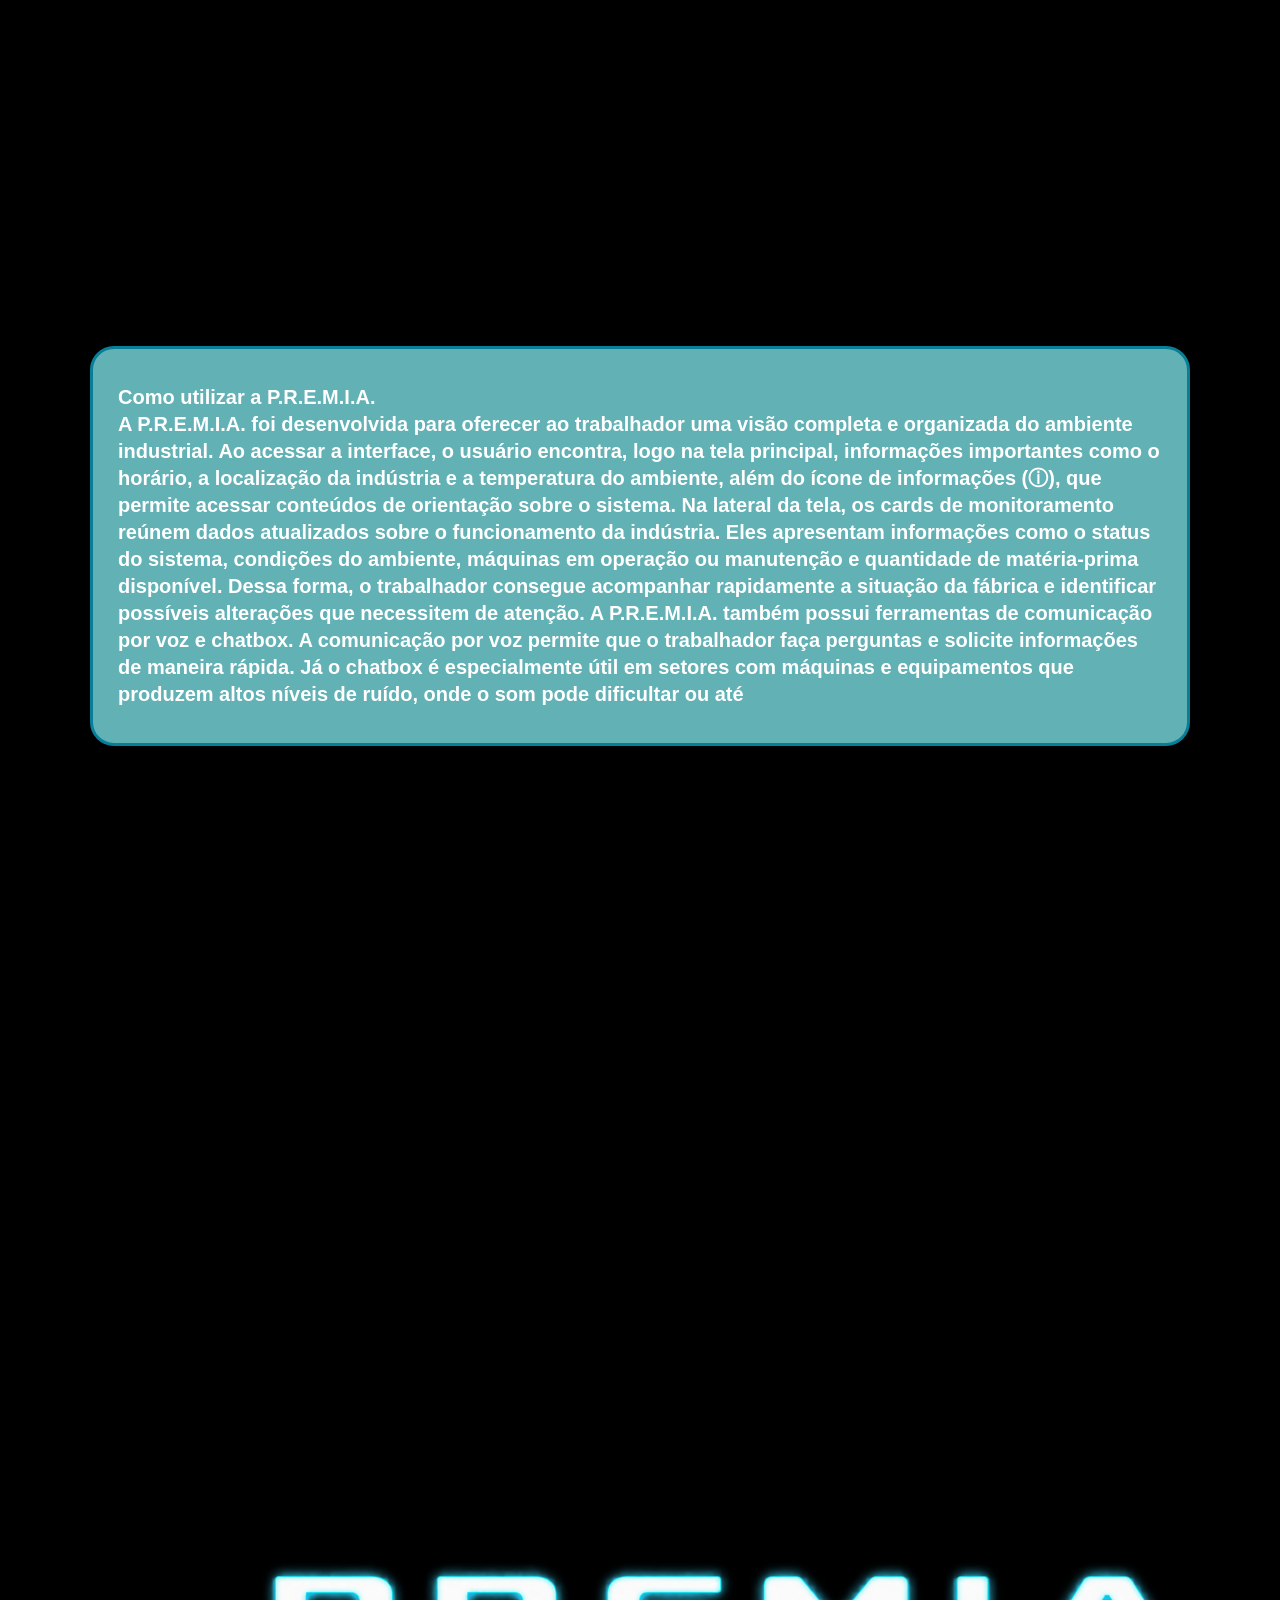
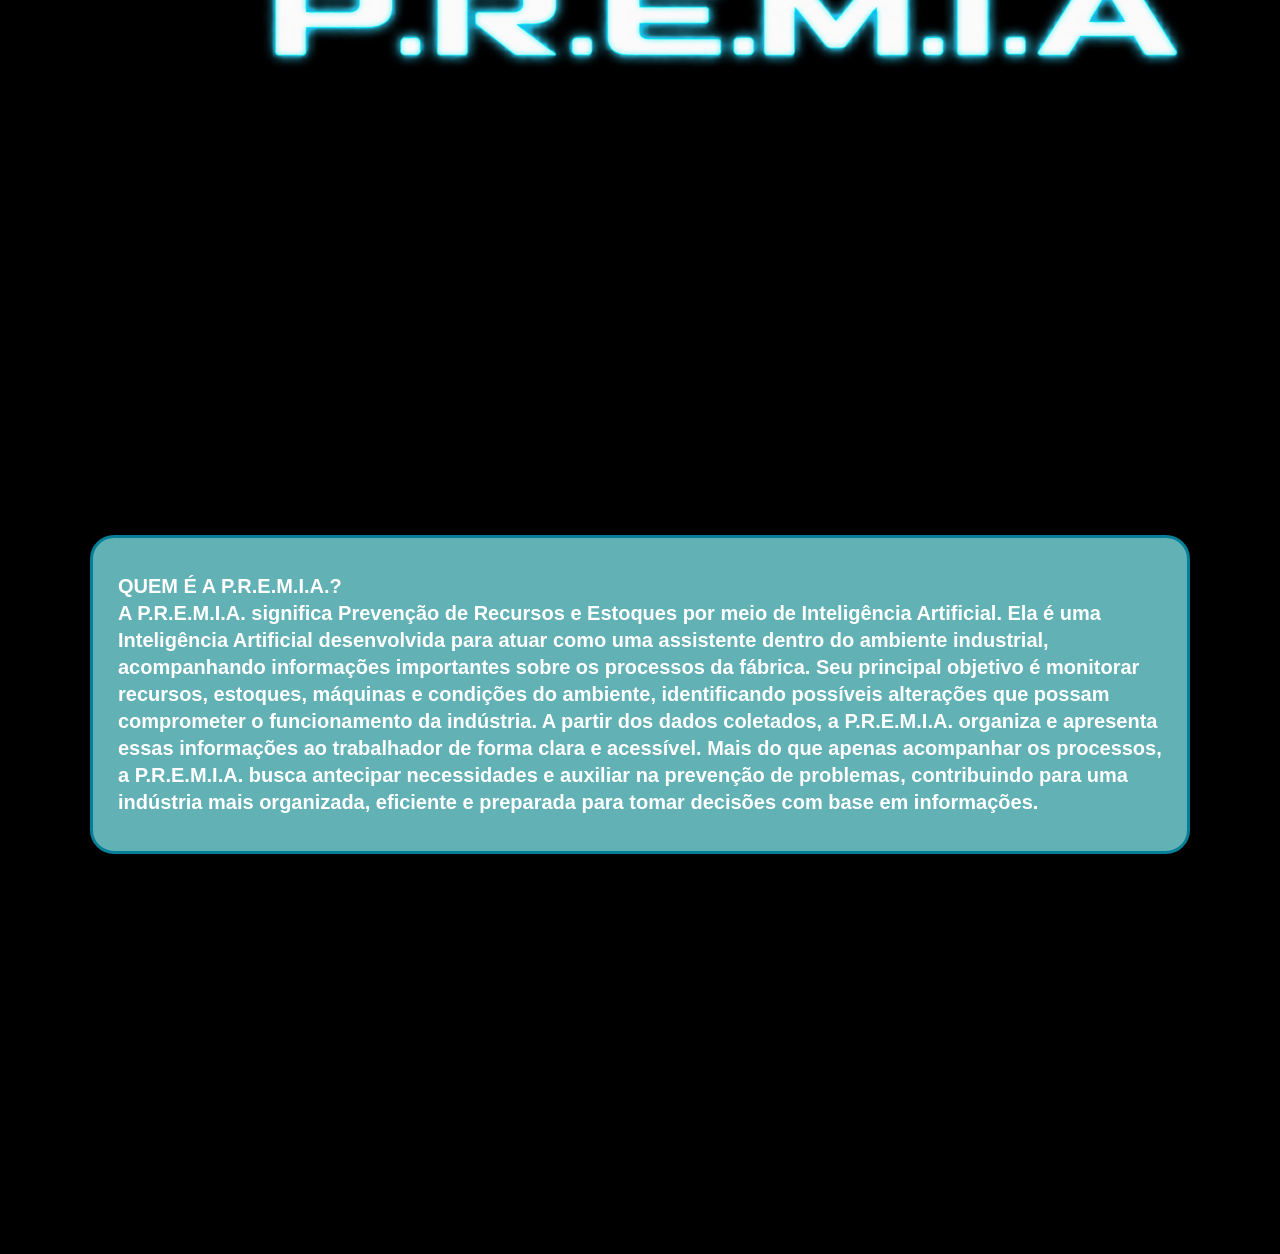
==== commit 807fee34: "Fix HTML encoding issues in index.html" ====
--- a/index.html
+++ b/index.html
@@ -28,7 +28,7 @@
         <div class="local">
             <span>TEMPERATURA 24.7°C</span>
             <span>PICOS-PI</span>
-            <a href="./index.html">
+            <a href="./inicio.html">
     <span class="icone-info">ⓘ</span>
             </a>
         </div>
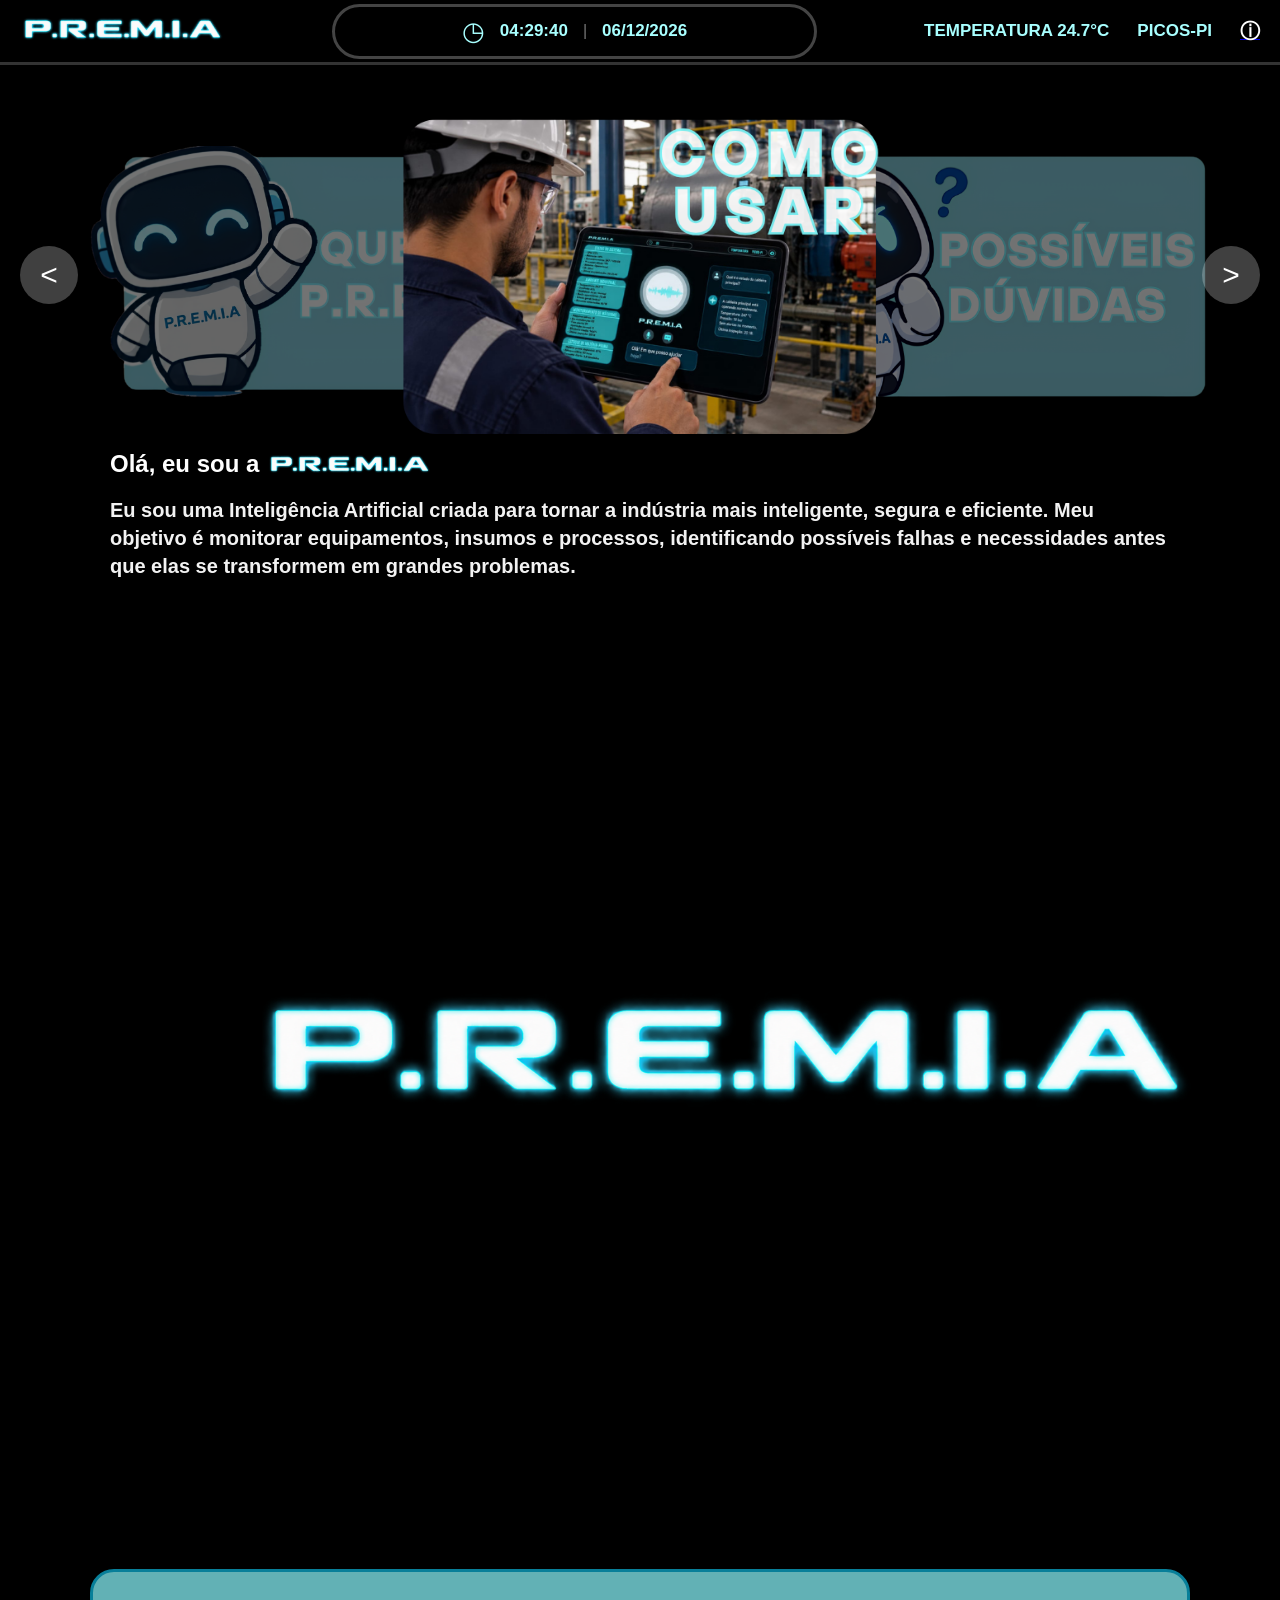
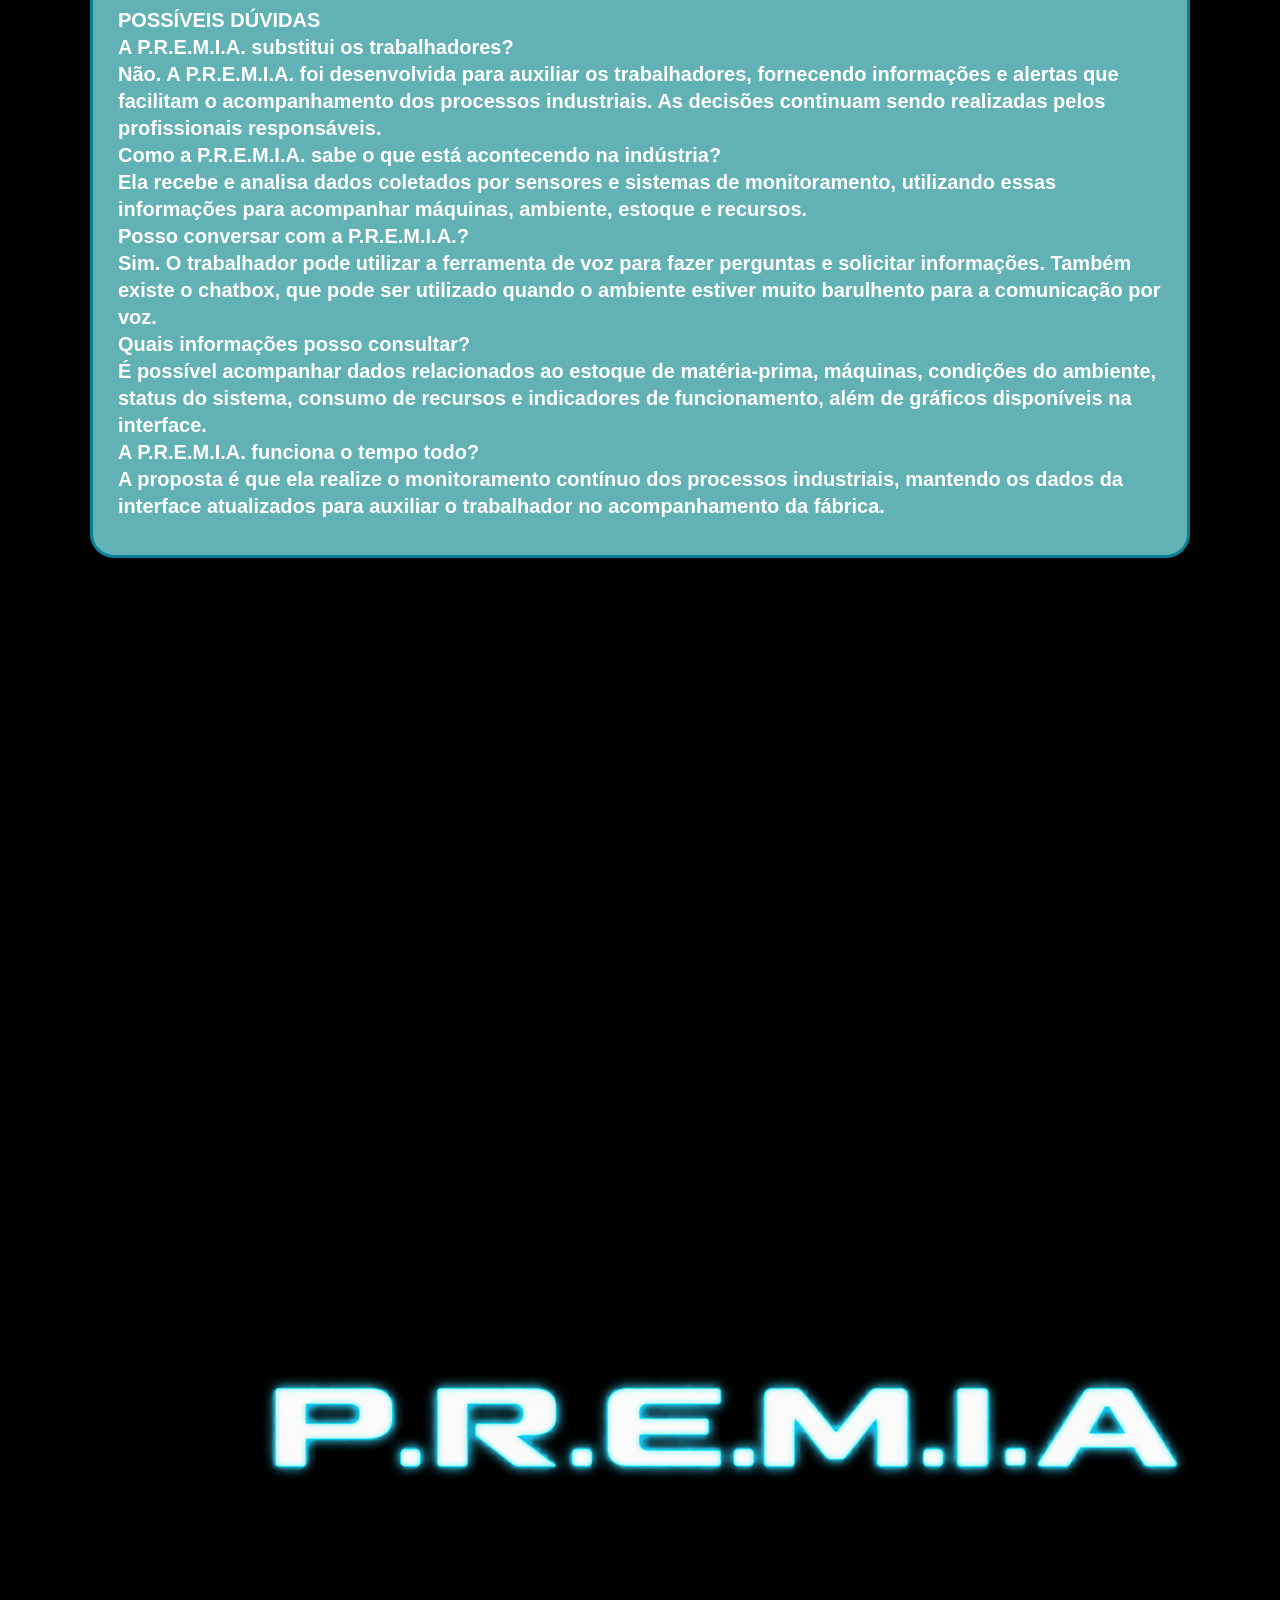
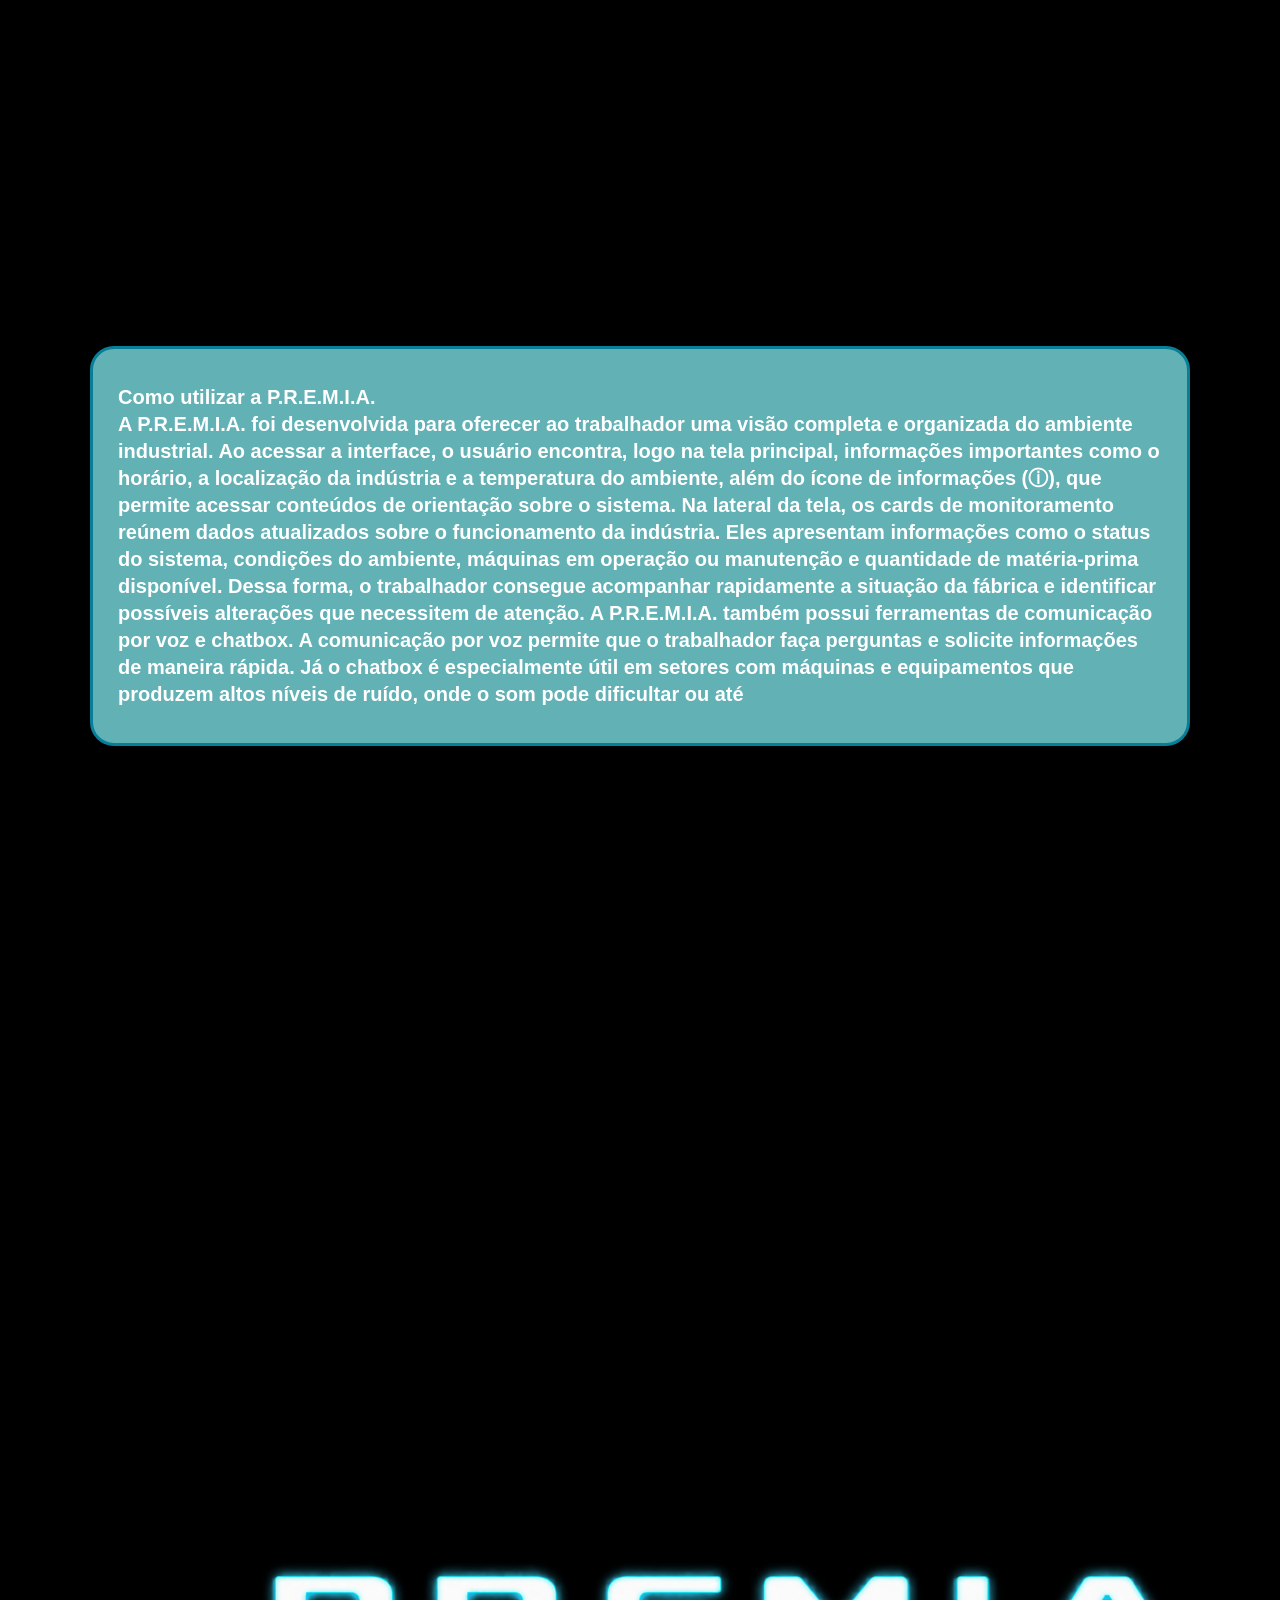
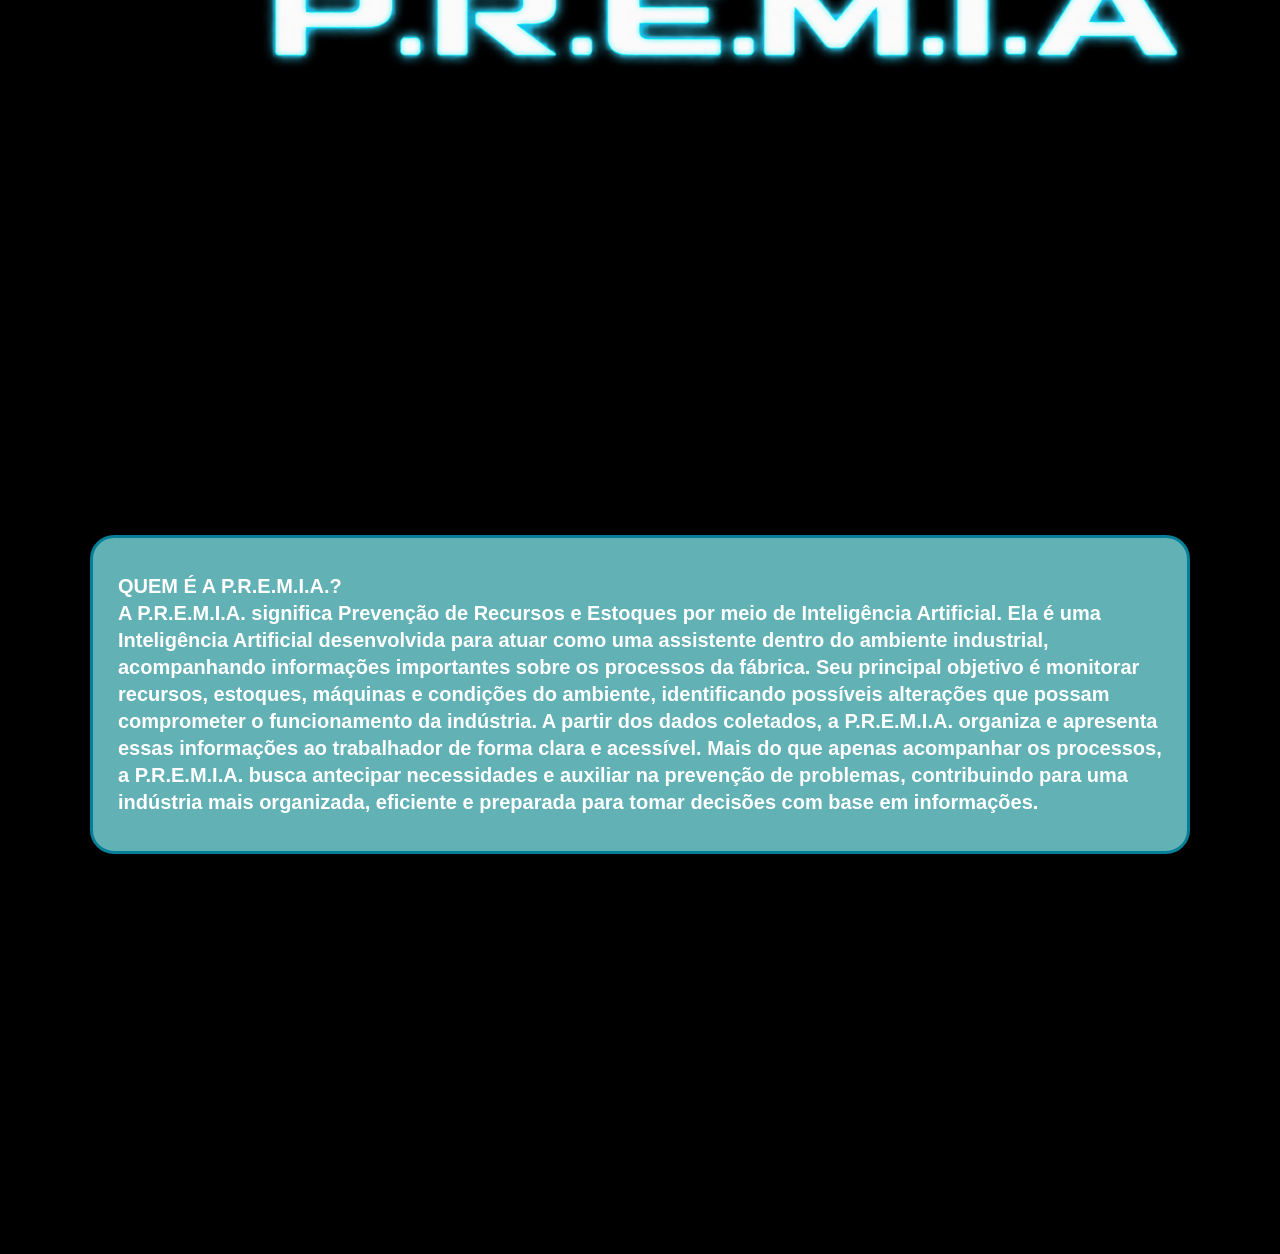
==== commit 51a90aee: "Fix HTML encoding issues in index.html" ====
--- a/index.html
+++ b/index.html
@@ -28,7 +28,7 @@
         <div class="local">
             <span>TEMPERATURA 24.7°C</span>
             <span>PICOS-PI</span>
-            <a href="./inicio.html">
+            <a href="./premia.html">
     <span class="icone-info">ⓘ</span>
             </a>
         </div>
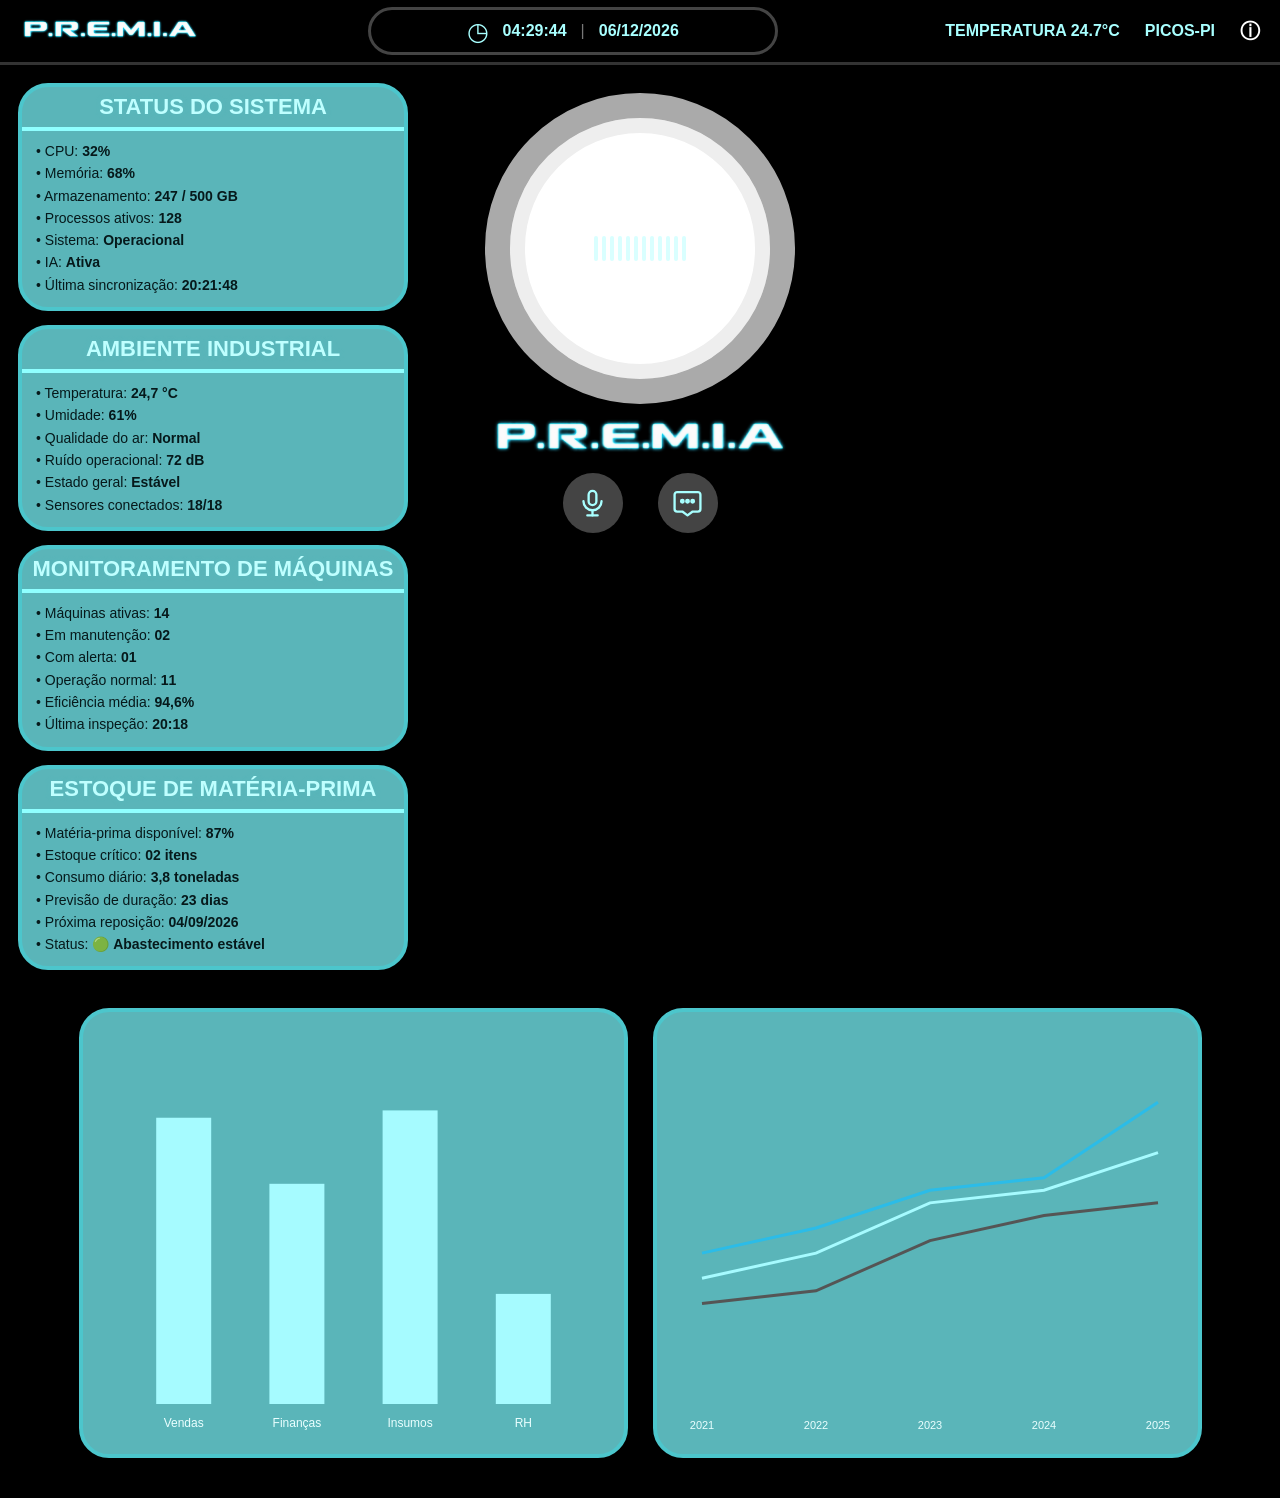
==== commit 16893b1e: "Atualizacao" ====
--- a/index.html
+++ b/index.html
@@ -1,166 +1,194 @@
-<!DOCTYPE html>
-<html lang="pt-BR">
-
-<head>
-    <meta charset="UTF-8">
-    <meta name="viewport" content="width=device-width, initial-scale=1.0">
-    <title>P.R.E.M.I.A.</title>
-    <link rel="stylesheet" href="pag.css">
-</head>
-
-<body>
-
-    <!-- =========================
-         CABEÇALHO
-    ========================== -->
-
-    <header class="cabecalho">
-        <a href="./index.html">
-        <img src="./img/logo-premia.png" class="logo" alt="P.R.E.M.I.A. Logo">
-        </a>
-        <div class="relogio">
-            <span class="icone-relogio">◷</span>
-            <strong id="hora">00:00:00</strong>
-            <span class="separador">|</span>
-            <strong id="data">00/00/0000</strong>
-        </div>
-
-        <div class="local">
-            <span>TEMPERATURA 24.7°C</span>
-            <span>PICOS-PI</span>
-            <a href="./premia.html">
-    <span class="icone-info">ⓘ</span>
-            </a>
-        </div>
-    </header>
-
-
-    <!-- =========================
-         CARROSSEL
-    ========================== -->
-
-    <section class="container-carrossel">
-
-        <div class="carousel-wrapper">
-
-            <!-- BOTÃO ESQUERDO -->
-
-            <button
-                type="button"
-                class="nav-btn prev-btn"
-                id="prevBtn"
-                aria-label="Imagem anterior">
-                <
-            </button>
-
-
-            <!-- CARDS -->
-
-            <div class="carousel-track" id="carouselTrack">
-
-                <div class="card">
-                    <a href="#quem">
-                        <img src="./img/quem.png" alt="Quem é a P.R.E.M.I.A.">
-                    </a>
-
-                </div>
-
-
-                <div class="card active">
-                
-                <a href="#como">
-                    <img src="./img/como.png" alt="Como usar a P.R.E.M.I.A.">
-                </a>
-                </div>
-
-
-                <div class="card">
-                        <a href="#duvidas">
-
-                    
-                    <img src="./img/duvidas.png" alt="Assistente P.R.E.M.I.A.">
-                        </a>
-                </div>
-
-            </div>
-
-
-            <!-- BOTÃO DIREITO -->
-
-            <button
-                type="button"
-                class="nav-btn next-btn"
-                id="nextBtn"
-                aria-label="Próxima imagem">
-                >
-            </button>
-
-        </div>
-
-
-        <!-- =========================
-             TEXTO
-        ========================== -->
-
-        <div class="info-section">
-            <div class="greeting">
-                <span>Olá, eu sou a</span>
-                <img src="./img/logo-premia.png" class="logo-inline" alt="P.R.E.M.I.A.">
-            </div>
-
-                        <p class="description">
-                Eu sou uma Inteligência Artificial criada para tornar a indústria mais inteligente, segura e eficiente. Meu objetivo é monitorar equipamentos, insumos e processos, identificando possíveis falhas e necessidades antes que elas se transformem em grandes problemas.
-            </p>
-        </div>
-
-        <img  class="logopag" src="./img/logo-premia.png">
-
-<div class="carddebaixo">
-
-<p class="duvidas" id="duvidas">
-    POSSÍVEIS DÚVIDAS<br></p>
-    <p>
-    A P.R.E.M.I.A. substitui os trabalhadores?<br>
-    Não. A P.R.E.M.I.A. foi desenvolvida para auxiliar os trabalhadores, fornecendo informações e alertas que facilitam o acompanhamento dos processos industriais. As decisões continuam sendo realizadas pelos profissionais responsáveis.<br>
-    Como a P.R.E.M.I.A. sabe o que está acontecendo na indústria?<br>
-    Ela recebe e analisa dados coletados por sensores e sistemas de monitoramento, utilizando essas informações para acompanhar máquinas, ambiente, estoque e recursos.<br>
-    Posso conversar com a P.R.E.M.I.A.?<br>
-    Sim. O trabalhador pode utilizar a ferramenta de voz para fazer perguntas e solicitar informações. Também existe o chatbox, que pode ser utilizado quando o ambiente estiver muito barulhento para a comunicação por voz.<br>
-    Quais informações posso consultar?<br>
-    É possível acompanhar dados relacionados ao estoque de matéria-prima, máquinas, condições do ambiente, status do sistema, consumo de recursos e indicadores de funcionamento, além de gráficos disponíveis na interface.<br>
-    A P.R.E.M.I.A. funciona o tempo todo?<br>
-    A proposta é que ela realize o monitoramento contínuo dos processos industriais, mantendo os dados da interface atualizados para auxiliar o trabalhador no acompanhamento da fábrica.
-</p>
-</div>
-
-        <img  class="logopag" src="./img/logo-premia.png">
-
-
-
-<div class="carddebaixo">
-<p class="como" id="como">
-Como utilizar a P.R.E.M.I.A.</p>
-A P.R.E.M.I.A. foi desenvolvida para oferecer ao trabalhador uma visão completa e organizada do ambiente industrial. Ao acessar a interface, o usuário encontra, logo na tela principal, informações importantes como o horário, a localização da indústria e a temperatura do ambiente, além do ícone de informações (ⓘ), que permite acessar conteúdos de orientação sobre o sistema.
-Na lateral da tela, os cards de monitoramento reúnem dados atualizados sobre o funcionamento da indústria. Eles apresentam informações como o status do sistema, condições do ambiente, máquinas em operação ou manutenção e quantidade de matéria-prima disponível. Dessa forma, o trabalhador consegue acompanhar rapidamente a situação da fábrica e identificar possíveis alterações que necessitem de atenção.
-A P.R.E.M.I.A. também possui ferramentas de comunicação por voz e chatbox. A comunicação por voz permite que o trabalhador faça perguntas e solicite informações de maneira rápida. Já o chatbox é especialmente útil em setores com máquinas e equipamentos que produzem altos níveis de ruído, onde o som pode dificultar ou até </p>
-    
-</div>
-
-        <img  class="logopag" src="./img/logo-premia.png">
-
-
-<div class="carddebaixo">
-<p class="quem" id="quem">
-    QUEM É A P.R.E.M.I.A.?
-</p>
-<p>
-    A P.R.E.M.I.A. significa Prevenção de Recursos e Estoques por meio de Inteligência Artificial. Ela é uma Inteligência Artificial desenvolvida para atuar como uma assistente dentro do ambiente industrial, acompanhando informações importantes sobre os processos da fábrica.
-Seu principal objetivo é monitorar recursos, estoques, máquinas e condições do ambiente, identificando possíveis alterações que possam comprometer o funcionamento da indústria. A partir dos dados coletados, a P.R.E.M.I.A. organiza e apresenta essas informações ao trabalhador de forma clara e acessível.
-Mais do que apenas acompanhar os processos, a P.R.E.M.I.A. busca antecipar necessidades e auxiliar na prevenção de problemas, contribuindo para uma indústria mais organizada, eficiente e preparada para tomar decisões com base em informações.
-</p>
-</div>
-
-<script src="pag.js"></script>
-</body>
-
-</html>
+<!DOCTYPE html>
+<html lang="pt-BR">
+<head>
+    <meta charset="UTF-8">
+    <meta name="viewport" content="width=device-width, initial-scale=1.0">
+    <title>P.R.E.M.I.A.</title>
+    <link rel="stylesheet" href="style.css">
+</head>
+<body>
+
+    <!-- =====================================================
+         CABEÇALHO
+    ====================================================== -->
+    <header class="cabecalho">
+        <a href="./pag.html">
+        <img src="./img/logo-premia.png" class="logo" alt="P.R.E.M.I.A. Logo">
+        </a>
+
+        <div class="relogio">
+            <span>◷</span>
+            <strong id="hora">00:00:00</strong>
+            <span class="separador">|</span>
+            <strong id="data">00/00/0000</strong>
+        </div>
+
+        <div class="local">
+            <span>TEMPERATURA 24.7°C</span>
+            <span>PICOS-PI</span>
+            <span class="icone-info">ⓘ</span>
+        </div>
+    </header>
+
+    <!-- =====================================================
+         CONTEÚDO PRINCIPAL
+    ====================================================== -->
+    <main class="principal">
+
+        <!-- =================================================
+             LADO ESQUERDO (CARTOES DE STATUS)
+        ================================================== -->
+        <aside class="lateral">
+            <!-- STATUS -->
+            <section class="cartao">
+                <h2>STATUS DO SISTEMA</h2>
+                <div class="informacoes">
+                    <p>• CPU: <b>32%</b></p>
+                    <p>• Memória: <b>68%</b></p>
+                    <p>• Armazenamento: <b>247 / 500 GB</b></p>
+                    <p>• Processos ativos: <b>128</b></p>
+                    <p>• Sistema: <b>Operacional</b></p>
+                    <p>• IA: <b>Ativa</b></p>
+                    <p>• Última sincronização: <b>20:21:48</b></p>
+                </div>
+            </section>
+
+            <!-- AMBIENTE -->
+            <section class="cartao">
+                <h2>AMBIENTE INDUSTRIAL</h2>
+                <div class="informacoes">
+                    <p>• Temperatura: <b>24,7 °C</b></p>
+                    <p>• Umidade: <b>61%</b></p>
+                    <p>• Qualidade do ar: <b>Normal</b></p>
+                    <p>• Ruído operacional: <b>72 dB</b></p>
+                    <p>• Estado geral: <b>Estável</b></p>
+                    <p>• Sensores conectados: <b>18/18</b></p>
+                </div>
+            </section>
+
+            <!-- MÁQUINAS -->
+            <section class="cartao">
+                <h2>MONITORAMENTO DE MÁQUINAS</h2>
+                <div class="informacoes">
+                    <p>• Máquinas ativas: <b>14</b></p>
+                    <p>• Em manutenção: <b>02</b></p>
+                    <p>• Com alerta: <b>01</b></p>
+                    <p>• Operação normal: <b>11</b></p>
+                    <p>• Eficiência média: <b>94,6%</b></p>
+                    <p>• Última inspeção: <b>20:18</b></p>
+                </div>
+            </section>
+
+            <!-- ESTOQUE -->
+            <section class="cartao">
+                <h2>ESTOQUE DE MATÉRIA-PRIMA</h2>
+                <div class="informacoes">
+                    <p>• Matéria-prima disponível: <b>87%</b></p>
+                    <p>• Estoque crítico: <b>02 itens</b></p>
+                    <p>• Consumo diário: <b>3,8 toneladas</b></p>
+                    <p>• Previsão de duração: <b>23 dias</b></p>
+                    <p>• Próxima reposição: <b>04/09/2026</b></p>
+                    <p>• Status: 🟢 <b>Abastecimento estável</b></p>
+                </div>
+            </section>
+        </aside>
+
+        <!-- =================================================
+             CENTRO (ASSISTENTE E CARROSSEL)
+        ================================================== -->
+        <section class="centro">
+
+            <!-- CÍRCULO DA P.R.E.M.I.A. -->
+            <div class="circulo-premia">
+                <div class="onda">
+                    <span></span><span></span><span></span><span></span>
+                    <span></span><span></span><span></span><span></span>
+                    <span></span><span></span><span></span><span></span>
+                </div>
+            </div>
+
+            <img src="./img/logo-premia.png" class="logo-grande" alt="P.R.E.M.I.A. Logo Grande">
+
+            <!-- BOTÕES -->
+            <div class="botoes">
+                <!-- MICROFONE -->
+                <button id="microfone" title="Falar com a P.R.E.M.I.A.">
+                    <svg viewBox="0 0 24 24" class="icone">
+                        <path d="M12 14a3 3 0 0 0 3-3V6a3 3 0 0 0-6 0v5a3 3 0 0 0 3 3Z"></path>
+                        <path d="M5 11a7 7 0 0 0 14 0"></path>
+                        <path d="M12 18v4"></path>
+                        <path d="M8 22h8"></path>
+                    </svg>
+                </button>
+
+                <!-- MENSAGEM -->
+                <button id="mensagem" title="Abrir conversa">
+                    <svg viewBox="0 0 24 24" class="icone">
+                        <path d="M20 4H4a2 2 0 0 0-2 2v11a2 2 0 0 0 2 2h4l4 3 4-3h4a2 2 0 0 0 2-2V6a2 2 0 0 0-2-2Z"></path>
+                        <circle cx="8" cy="11" r="1"></circle>
+                        <circle cx="12" cy="11" r="1"></circle>
+                        <circle cx="16" cy="11" r="1"></circle>
+                    </svg>
+                </button>
+            </div>
+
+            <!-- RESPOSTA DO ÁUDIO -->
+            <div id="respostaAudio" class="resposta-audio">
+                <div class="cabecalho-resposta">
+                    <span class="ponto"></span>
+                    <strong>P.R.E.M.I.A.</strong>
+                </div>
+
+                <div class="mensagem-usuario-audio">
+                    <small>VOCÊ DISSE</small>
+                    <p id="textoUsuario">Clique no microfone e fale.</p>
+                </div>
+
+                <div class="mensagem-bot-audio">
+                    <small>P.R.E.M.I.A.</small>
+                    <p id="textoResposta">Estou pronta para ajudar.</p>
+                </div>
+
+                <div class="status-audio">🔊 SISTEMA DE ÁUDIO ATIVO</div>
+            </div>
+        </section>
+
+        <!-- =================================================
+             LADO DIREITO (CHAT)
+        ================================================== -->
+        <aside id="chatbox" class="chatbox">
+            <div class="chat-cabecalho">
+                <strong>CONVERSA</strong>
+            </div>
+
+            <div id="mensagens" class="mensagens">
+                <div class="mensagem-bot">
+                    Olá! Sou sua assistente virtual P.R.E.M.I.A.<br><br>
+                    Em que posso ajudá-lo(a) hoje?
+                </div>
+            </div>
+
+            <div class="chat-input-area">
+                <input type="text" id="chatInput" placeholder="Escrever uma mensagem...">
+                <button id="sendBtn">➤</button>
+            </div>
+        </aside>
+    </main>
+
+    <!-- =====================================================
+         GRÁFICOS
+    ====================================================== -->
+<section class="graficos">
+    <div class="grafico">
+        <canvas id="barChart"></canvas>
+    </div>
+
+    <div class="grafico">
+        <canvas id="lineChart"></canvas>
+    </div>
+</section>
+
+<script src="script.js"></script>
+
+</body>
+</html>
--- a/style.css
+++ b/style.css
@@ -0,0 +1,553 @@
+/* ===================================================== 
+   RESET E CONFIGURAÇÕES GERAIS
+===================================================== */ 
+* { 
+    margin: 0; 
+    padding: 0; 
+    box-sizing: border-box; 
+} 
+
+html, body { 
+    width: 100%; 
+    min-height: 100%; 
+} 
+
+body { 
+    font-family: "Segoe UI", Arial, sans-serif; 
+    background: #000; 
+    color: white; 
+    overflow-x: hidden; 
+} 
+
+/* ===================================================== 
+   CABEÇALHO 
+===================================================== */ 
+.cabecalho { 
+    width: 100%; 
+    height: 65px; 
+    border-bottom: 3px solid #333; 
+    display: flex; 
+    align-items: center; 
+    justify-content: space-between; 
+    padding: 0 20px; 
+    background: #000; 
+} 
+
+.logo { 
+    width: 180px; 
+    height: auto; 
+} 
+
+.relogio { 
+    width: 410px; 
+    height: 48px; 
+    border: 3px solid #444; 
+    border-radius: 30px; 
+    display: flex; 
+    justify-content: center; 
+    align-items: center; 
+    gap: 14px; 
+    color: #a8ffff; 
+} 
+
+.relogio span:first-child { 
+    font-size: 25px; 
+} 
+
+.relogio strong { 
+    font-size: 16px; 
+} 
+
+.separador { 
+    color: #777; 
+} 
+
+.local { 
+    display: flex; 
+    align-items: center; 
+    gap: 25px; 
+    color: #a8ffff; 
+    font-weight: bold; 
+} 
+
+/* ===================================================== 
+   PRINCIPAL 
+===================================================== */ 
+.principal { 
+    width: 100%; 
+    min-height: 820px; 
+    display: grid; 
+    grid-template-columns: 390px 1fr 390px; 
+    gap: 15px; 
+    padding: 18px; 
+    background: #000; 
+} 
+
+/* ===================================================== 
+   LADO ESQUERDO 
+===================================================== */ 
+.lateral { 
+    display: flex; 
+    flex-direction: column; 
+    gap: 14px; 
+} 
+
+.cartao { 
+    background: #5ab5b9; 
+    border: 4px solid #4cc6cc; 
+    border-radius: 30px; 
+    overflow: hidden; 
+    color: #06191b; 
+} 
+
+.cartao h2 { 
+    text-align: center; 
+    font-size: 22px; 
+    padding: 7px 5px; 
+    color: #bfffff; 
+    border-bottom: 4px solid #8fffff; 
+    text-shadow: 0 0 5px #58b8bd; 
+} 
+
+.informacoes { 
+    padding: 10px 14px; 
+} 
+
+.informacoes p { 
+    font-size: 14px; 
+    line-height: 1.45; 
+    margin-bottom: 2px; 
+} 
+
+.informacoes b { 
+    font-weight: 800; 
+} 
+
+/* ===================================================== 
+   CENTRO 
+===================================================== */ 
+.centro { 
+    min-width: 0; 
+    display: flex; 
+    flex-direction: column; 
+    align-items: center; 
+    justify-content: flex-start; 
+    position: relative; 
+    padding: 10px; 
+} 
+
+.circulo-premia { 
+    width: min(380px, 75%); 
+    aspect-ratio: 1; 
+    border-radius: 50%; 
+    background: #fff; 
+    border: 25px solid #aaa; 
+    box-shadow: inset 0 0 0 15px #eee; 
+    display: flex; 
+    align-items: center; 
+    justify-content: center; 
+} 
+
+.onda { 
+    width: 70%; 
+    height: 100px; 
+    display: flex; 
+    align-items: center; 
+    justify-content: center; 
+    gap: 4px; 
+} 
+
+.onda span { 
+    width: 4px; 
+    height: 25px; 
+    background: #d9ffff; 
+    border-radius: 5px; 
+    animation: onda 1s infinite ease-in-out; 
+} 
+
+.onda span:nth-child(2) { animation-delay: .1s; } 
+.onda span:nth-child(3) { animation-delay: .2s; } 
+.onda span:nth-child(4) { animation-delay: .3s; } 
+.onda span:nth-child(5) { animation-delay: .4s; } 
+.onda span:nth-child(6) { animation-delay: .5s; } 
+.onda span:nth-child(7) { animation-delay: .6s; } 
+.onda span:nth-child(8) { animation-delay: .5s; } 
+.onda span:nth-child(9) { animation-delay: .4s; } 
+.onda span:nth-child(10) { animation-delay: .3s; } 
+.onda span:nth-child(11) { animation-delay: .2s; } 
+.onda span:nth-child(12) { animation-delay: .1s; } 
+
+@keyframes onda { 
+    0%, 100% { height: 20px; } 
+    50% { height: 70px; } 
+} 
+
+.logo-grande { 
+    width: 300px; 
+    height: auto; 
+    margin-top: 10px;
+} 
+
+/* ===================================================== 
+   BOTÕES 
+===================================================== */ 
+.botoes { 
+    display: flex; 
+    justify-content: center; 
+    align-items: center; 
+    gap: 35px; 
+    margin-top: 15px; 
+} 
+
+.botoes button { 
+    width: 60px; 
+    height: 60px; 
+    border-radius: 50%; 
+    border: none; 
+    background: #444; 
+    display: flex; 
+    align-items: center; 
+    justify-content: center; 
+    cursor: pointer; 
+    transition: .3s; 
+} 
+
+.botoes button:hover { 
+    background: #58b8bd; 
+    box-shadow: 0 0 15px #58b8bd; 
+    transform: scale(1.08); 
+} 
+
+.icone { 
+    width: 31px; 
+    height: 31px; 
+    fill: none; 
+    stroke: #a8ffff; 
+    stroke-width: 1.8; 
+    stroke-linecap: round; 
+    stroke-linejoin: round; 
+} 
+
+.botoes button:hover .icone { 
+    stroke: white; 
+} 
+
+#microfone.ouvindo { 
+    background: #58b8bd; 
+    box-shadow: 0 0 15px #58b8bd, 0 0 35px #58b8bd; 
+    animation: pulsar 1s infinite; 
+} 
+
+@keyframes pulsar { 
+    0% { transform: scale(1); } 
+    50% { transform: scale(1.12); } 
+    100% { transform: scale(1); } 
+} 
+
+/* ===================================================== 
+   RESPOSTA DO ÁUDIO 
+===================================================== */ 
+.resposta-audio { 
+    width: min(430px, 90%); 
+    margin-top: 15px; 
+    padding: 15px; 
+    background: #111; 
+    border: 2px solid #4daeb3; 
+    border-radius: 20px; 
+    box-shadow: 0 0 15px rgba(88, 184, 189, .25); 
+    opacity: 0; 
+    transform: translateY(10px); 
+    pointer-events: none; 
+    transition: .3s; 
+} 
+
+.resposta-audio.mostrar { 
+    opacity: 1; 
+    transform: translateY(0); 
+    pointer-events: auto; 
+} 
+
+.cabecalho-resposta { 
+    display: flex; 
+    align-items: center; 
+    gap: 8px; 
+    color: #a8ffff; 
+    font-size: 14px; 
+    margin-bottom: 12px; 
+} 
+
+.ponto { 
+    width: 10px; 
+    height: 10px; 
+    border-radius: 50%; 
+    background: #58b8bd; 
+    box-shadow: 0 0 8px #58b8bd; 
+} 
+
+.mensagem-usuario-audio { 
+    background: #2b5558; 
+    border-radius: 15px 15px 4px 15px; 
+    padding: 10px 13px; 
+    margin-bottom: 10px; 
+} 
+
+.mensagem-usuario-audio small { 
+    color: #a8ffff; 
+    font-size: 9px; 
+    font-weight: bold; 
+} 
+
+.mensagem-usuario-audio p { 
+    color: white; 
+    font-size: 12px; 
+    margin-top: 4px; 
+    line-height: 1.4; 
+} 
+
+.mensagem-bot-audio { 
+    background: #58b8bd; 
+    border-radius: 15px 15px 15px 4px; 
+    padding: 10px 13px; 
+} 
+
+.mensagem-bot-audio small { 
+    color: #07383b; 
+    font-size: 9px; 
+    font-weight: bold; 
+} 
+
+.mensagem-bot-audio p { 
+    color: #061719; 
+    font-size: 12px; 
+    font-weight: 600; 
+    margin-top: 4px; 
+    line-height: 1.4; 
+} 
+
+.status-audio { 
+    text-align: center; 
+    margin-top: 10px; 
+    color: #8eecef; 
+    font-size: 9px; 
+} 
+
+
+/* ===================================================== 
+   CHAT 
+===================================================== */ 
+.chatbox { 
+    height: 650px; 
+    align-self: flex-start; 
+    background: #5ab5b9; 
+    border: 4px solid #4cc6cc; 
+    border-radius: 30px; 
+    overflow: hidden; 
+    display: flex; 
+    flex-direction: column; 
+    opacity: 0; 
+    transform: translateX(30px); 
+    pointer-events: none; 
+    transition: .3s; 
+} 
+
+.chatbox.aberto { 
+    opacity: 1; 
+    transform: translateX(0); 
+    pointer-events: auto; 
+} 
+
+.chat-cabecalho { 
+    height: 65px; 
+    display: flex; 
+    align-items: center; 
+    justify-content: center; 
+    border-bottom: 4px solid #8fffff; 
+    color: #bfffff; 
+    font-size: 23px; 
+} 
+
+.mensagens { 
+    flex: 1; 
+    padding: 15px; 
+    overflow-y: auto; 
+} 
+
+.mensagem-bot { 
+    background: #79e1e5; 
+    color: #061719; 
+    padding: 12px; 
+    border-radius: 15px 15px 15px 4px; 
+    font-size: 12px; 
+    font-weight: bold; 
+    margin-bottom: 10px; 
+} 
+
+.mensagem-usuario { 
+    background: #2b5558; 
+    color: white; 
+    padding: 12px; 
+    border-radius: 15px 15px 4px 15px; 
+    font-size: 12px; 
+    margin-bottom: 10px; 
+    margin-left: 20px; 
+} 
+
+.chat-input-area { 
+    display: flex; 
+    gap: 7px; 
+    padding: 10px; 
+} 
+
+.chat-input-area input { 
+    flex: 1; 
+    min-width: 0; 
+    border: none; 
+    outline: none; 
+    background: #75d8dc; 
+    border-radius: 20px; 
+    padding: 12px; 
+    color: #061719; 
+} 
+
+.chat-input-area input::placeholder { 
+    color: #39888b; 
+} 
+
+.chat-input-area button { 
+    width: 42px; 
+    height: 42px; 
+    border: none; 
+    border-radius: 50%; 
+    background: #333; 
+    color: #a8ffff; 
+    cursor: pointer; 
+    font-size: 18px; 
+} 
+
+.chat-input-area button:hover { 
+    background: #58b8bd; 
+} 
+
+/* ===================================================== 
+   GRÁFICOS 
+===================================================== */ 
+.graficos { 
+    width: 100%; 
+    display: flex; 
+    justify-content: center; 
+    gap: 25px; 
+    padding: 20px 30px 40px; 
+    background: #000; 
+} 
+
+.grafico { 
+    width: 45%; 
+    height: 450px; 
+    background: #5ab5b9; 
+    border: 4px solid #4cc6cc; 
+    border-radius: 30px; 
+    padding: 15px;
+} 
+
+.grafico canvas { 
+    width: 100%; 
+    height: 100%; 
+} 
+
+/* ===================================================== 
+   SOBRE 
+===================================================== */ 
+.sobre {
+    background-color: #4cc6cc;
+    color: #061719;
+    width: 80%; 
+    max-width: 900px;
+    border-radius: 30px; 
+    padding: 25px;
+    margin: 40px auto;
+} 
+
+.sobre h1 {
+    text-align: center;
+    margin-bottom: 15px;
+}
+
+/* ===================================================== 
+   RESPONSIVIDADE 
+===================================================== */ 
+@media (max-width: 1100px) { 
+    .principal { 
+        grid-template-columns: 300px 1fr; 
+    } 
+
+    .chatbox { 
+        grid-column: 1 / -1; 
+        width: 100%; 
+        height: 500px; 
+    } 
+
+    .graficos { 
+        flex-direction: column; 
+    } 
+
+    .grafico { 
+        width: 100%; 
+    } 
+} 
+
+@media (max-width: 750px) { 
+    .cabecalho { 
+        height: auto; 
+        min-height: 65px; 
+        flex-wrap: wrap; 
+        gap: 10px; 
+        padding: 10px; 
+    } 
+
+    .logo { 
+        font-size: 20px; 
+    } 
+
+    .relogio { 
+        width: auto; 
+        flex: 1; 
+        min-width: 190px; 
+    } 
+
+    .local span:not(.engrenagem) { 
+        display: none; 
+    } 
+
+    .principal { 
+        display: flex; 
+        flex-direction: column; 
+        padding: 10px; 
+    } 
+
+    .lateral { 
+        width: 100%; 
+    } 
+
+    .centro { 
+        order: -1; 
+        min-height: auto; 
+    } 
+
+    .circulo-premia { 
+        width: min(300px, 80vw); 
+    } 
+
+    .chatbox { 
+        height: 500px; 
+    } 
+
+    .grafico { 
+        height: 280px; 
+    } 
+}
+
+.icone-info {
+    color: white;
+    text-decoration: none;
+    font-size: 20px;
+}
